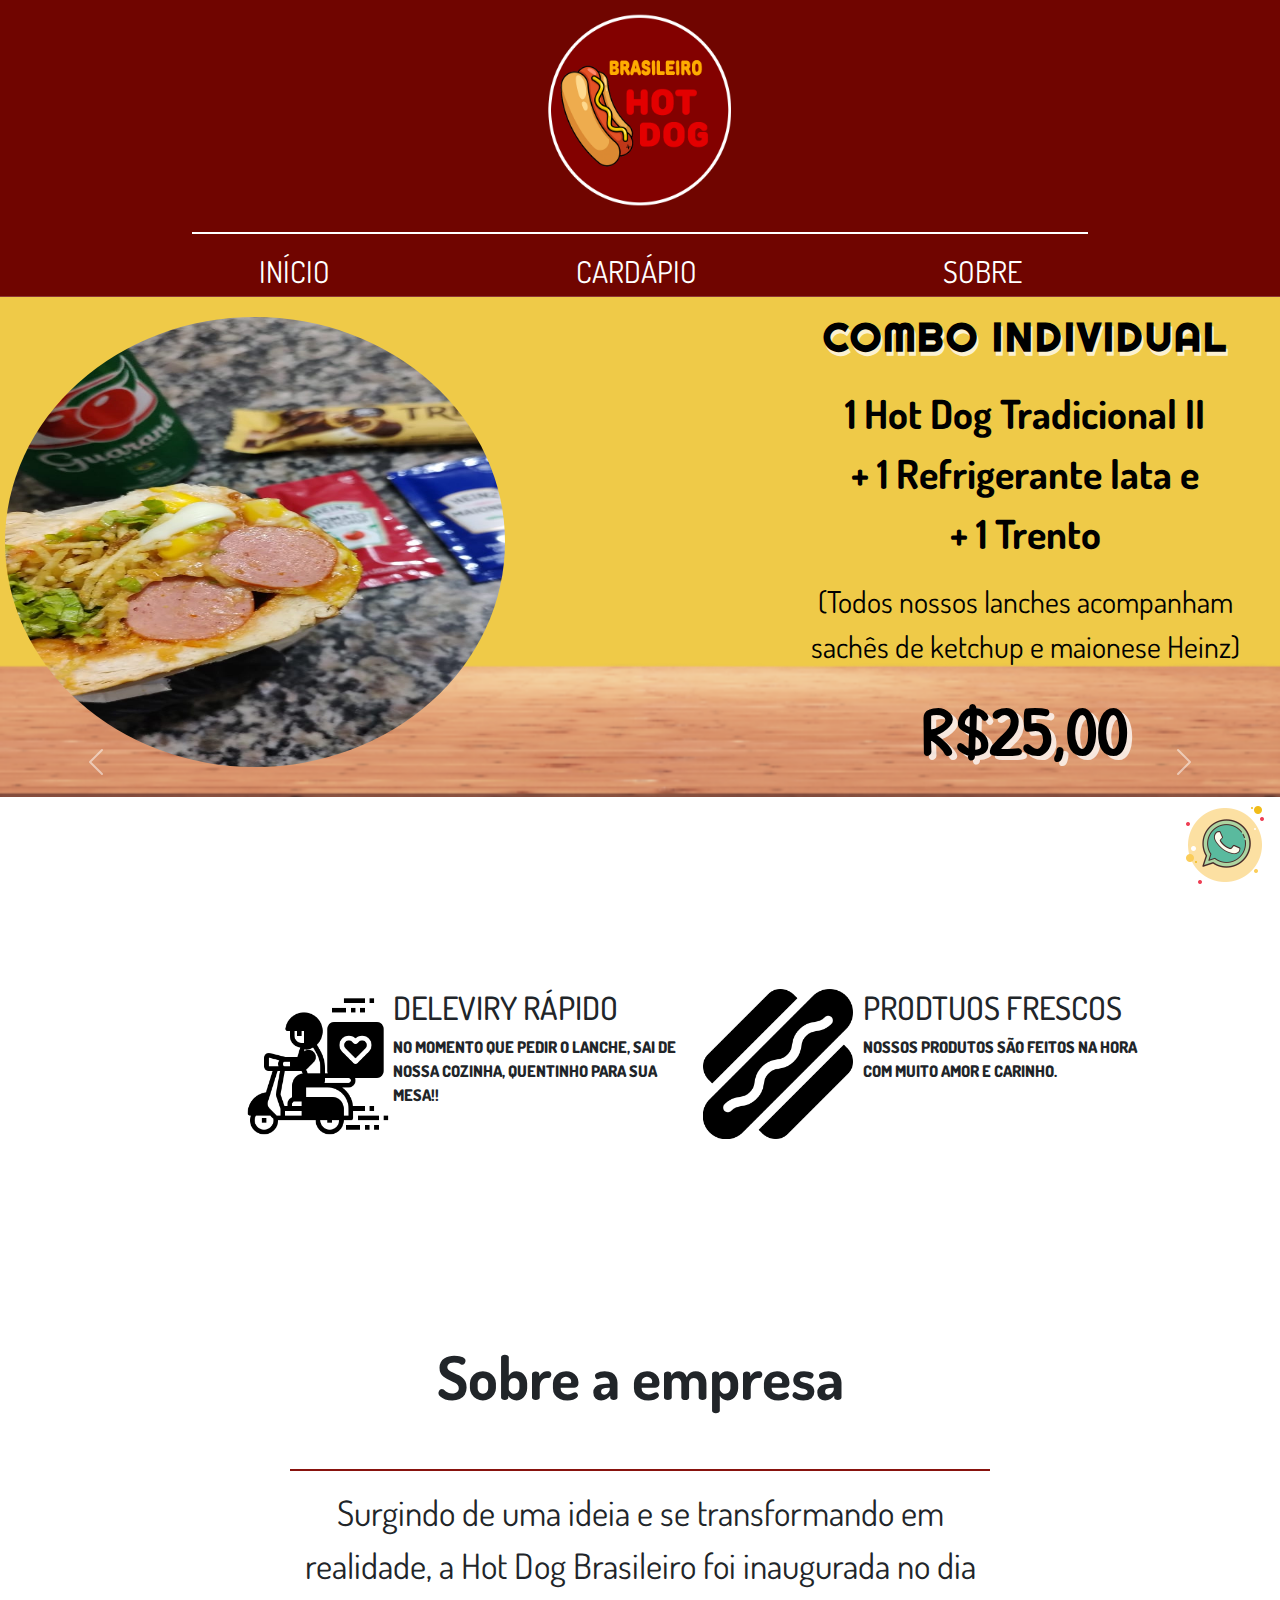
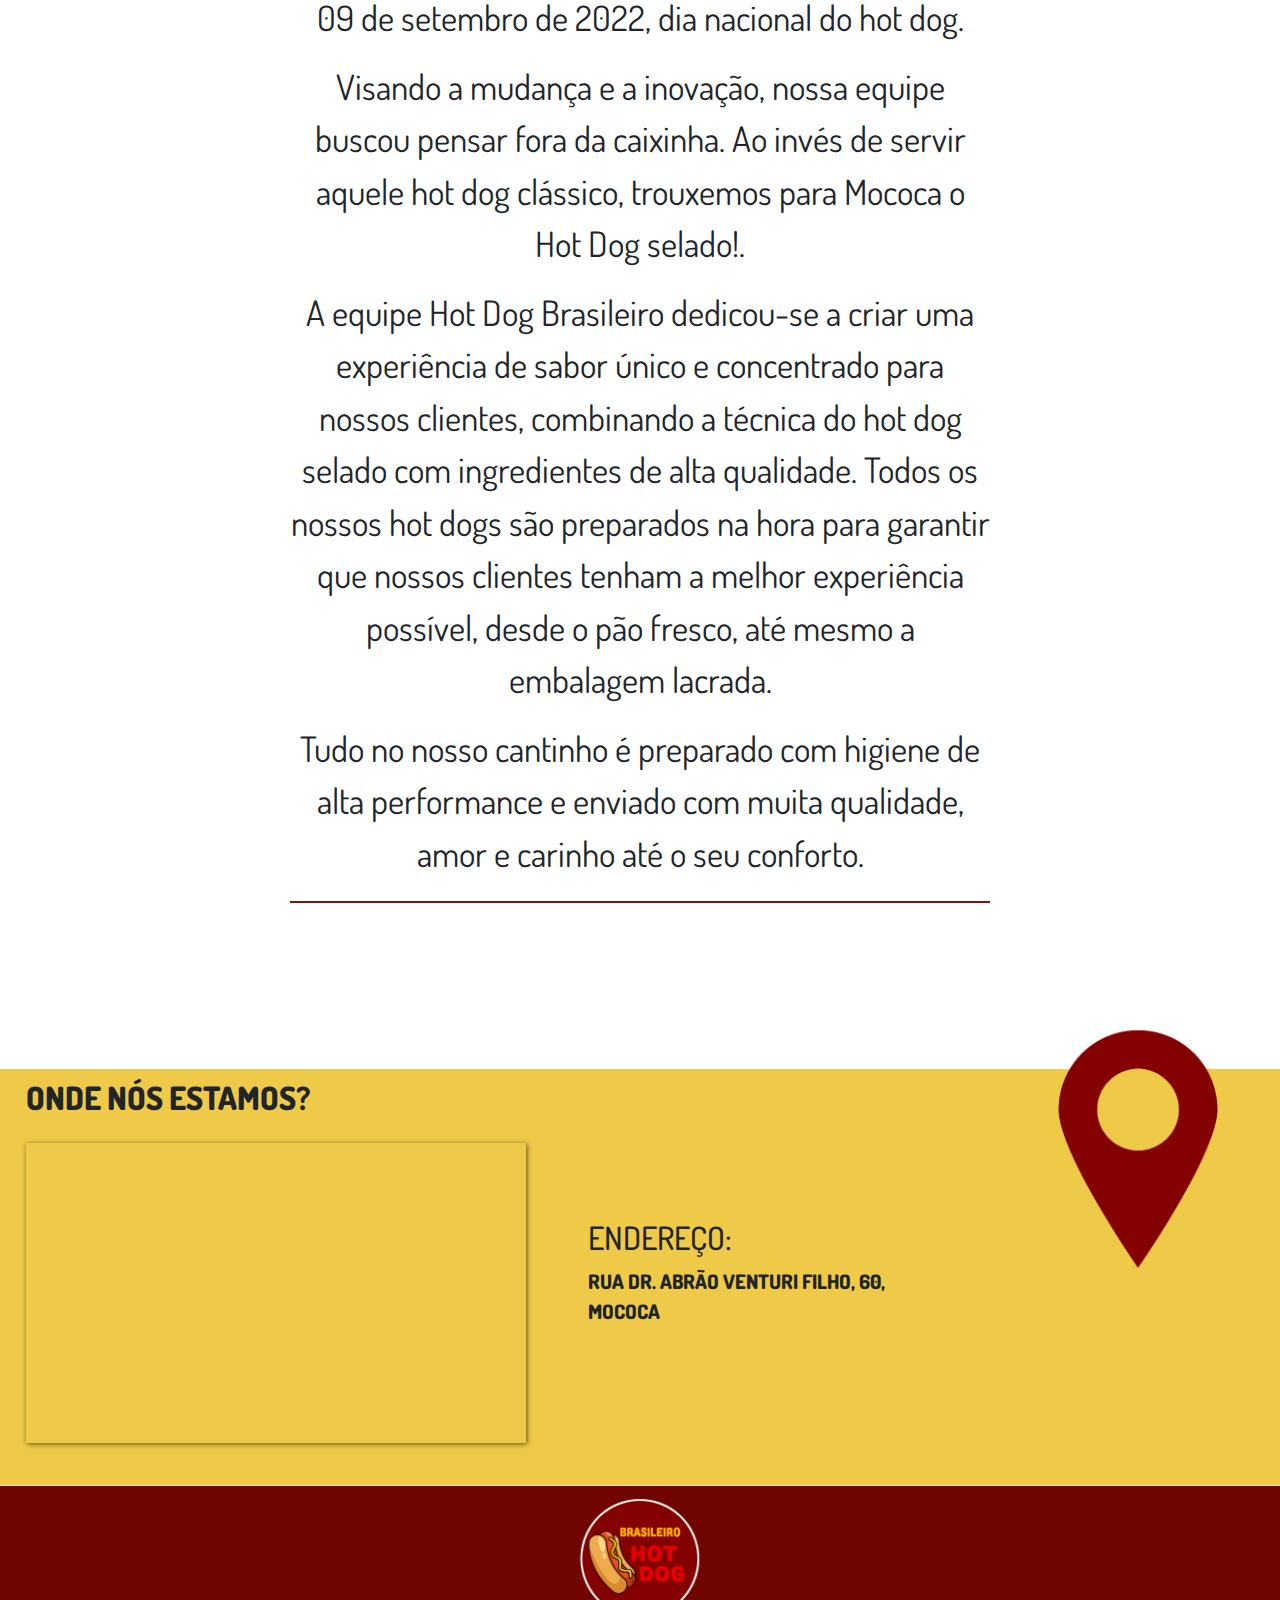
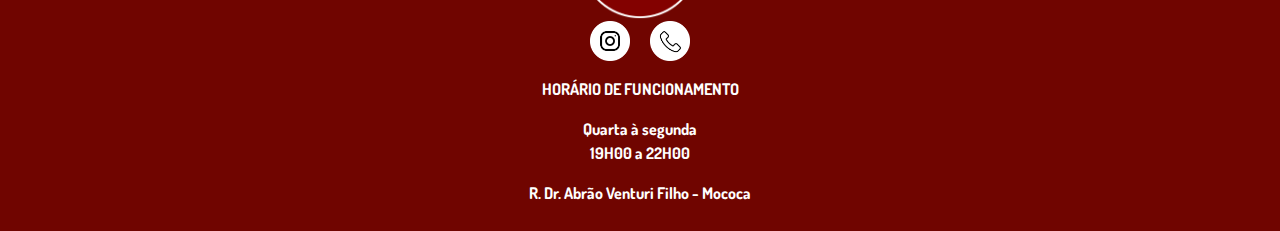
==== index.html @ 277e6720 "Ajustando responsividade botão" ====
<!DOCTYPE html>
<html>
<head>
    <meta charset="UTF-8">
    <meta name="viewport" content="width=device-width, initial-scale=1.0">
    <title>Home</title>
    <link rel="icon" href="imagens/cabecalho/hot-dog.ico">

            <!-- CSS Links -->
    <link rel="stylesheet" href="css/style_Delivery.css">
    <link rel="stylesheet" href="css/style_Footer.css">
    <link rel="stylesheet" href="css/style_Header.css">
    <link rel="stylesheet" href="css/style_Locale.css">
    <link rel="stylesheet" href="css/style_Slider.css">
    <link rel="stylesheet" href="css/style_Sobre.css">
    <link rel="stylesheet" href="css/style_Reset.css">
    <link rel="stylesheet" href="css/style_Avaliacao.css">

    <link rel="stylesheet" href="https://fonts.googleapis.com/css2?family=Material+Symbols+Outlined:opsz,wght,FILL,GRAD@20..48,100..700,0..1,-50..200" />

                <!-- Carousel Link -->
    <link href="https://cdn.jsdelivr.net/npm/bootstrap@5.2.3/dist/css/bootstrap.min.css" rel="stylesheet">
    <script src="https://cdn.jsdelivr.net/npm/bootstrap@5.2.3/dist/js/bootstrap.bundle.min.js"></script>
</head>

<body>
    <!-- Header -->
    <header class="header">
        <img src="imagens/cabecalho/Logo.png" width="200px" height="200px" alt="Logo_Hot-Dog_Brasileiro">
        <hr class="line-header">
        <nav>
            <a class="menu-links" href="index.html">INÍCIO</a>
            <a class="menu-links" id="menu-link-card" href="paginas/cardapio.html">CARDÁPIO</a>
            <a class="menu-links" href="#sobre">SOBRE</a>
        </nav>
    </header>

    
    <main>
        <!-- Carousel -->
        <section id="demo" class="carousel slide" data-bs-ride="carousel">

            <!-- Indicators/dots -->
            <div class="carousel-indicators">
                <button type="button" data-bs-target="#demo" data-bs-slide-to="0" class="active" id="active"></button>
                <button type="button" data-bs-target="#demo" data-bs-slide-to="1" id="active1"></button>
            </div>

            <div class="carousel-inner">
                <div class="carousel-item active">
                    <div class="yellow_slider">
                        <div>
                            <img class="table" src="imagens/slider/mesa.png" alt="Mesa">
                        </div>

                        <div class="yellow_combo-pictures">
                            <img src="imagens/slider/combo_individual.png" alt="Foto combo individual">
                        </div>

                        <div class="yellow_combo-items">
                            <p class="yellow_combo-title">COMBO INDIVIDUAL</p>
                            <p>
                                1 Hot Dog Tradicional II <br>
                                + 1 Refrigerante lata e <br>
                                + 1 Trento <br>

                            <p class="observation">(Todos nossos lanches acompanham sachês de ketchup e maionese Heinz)</p>
                            </p>
                        </div>

                        <div class="yellow_combo-price">
                            R$25,00
                        </div>
                    </div>
                </div>

                <div class="carousel-item">
                    <div class="red_slider">
                        <div>
                            <img class="table" src="imagens/slider/mesa.png" alt="Mesa">
                        </div>

                        <div class="red_combo-pictures">
                            <img src="imagens/slider/combo_casal.png" alt="Foto combo casal">
                        </div>

                        <div class="red_combo-items">
                            <p class="red_combo-title">COMBO CASAL</p>
                            <p>
                                2 Hot Dogs Tradicionais <br>
                                + 1 Guaraná Antártica - 1 Litro <br>
                                + 1 Trento <br>
                            <p class="observation">(Todos nossos lanches acompanham sachês de ketchup e maionese Heinz)</p>
                            </p>
                        </div>

                        <div class="red_combo-price">
                            R$40,00
                        </div>
                    </div>
                </div>
            </div>

            <!-- Controles direito e esquerdo/Icons -->
            <button class="carousel-control-prev" id="combo" type="button" data-bs-target="#demo" data-bs-slide="prev">
                <span class="carousel-control-prev-icon" id="button1combo"></span>
            </button>
            <button class="carousel-control-next" id="combo1" type="button" data-bs-target="#demo" data-bs-slide="next">
                <span class="carousel-control-next-icon" id="button2combo"></span>
            </button>
        </section>
    
        <!-- Section Delivery -->
        <section class="delivery">
            <div class="moto">
                <img src="imagens/index/moto.png" alt="Delivery">
                <div class="text-1">
                    <h2>DELEVIRY RÁPIDO</h2>
                    <p>NO MOMENTO QUE PEDIR O LANCHE, SAI DE NOSSA COZINHA, QUENTINHO PARA SUA MESA!!</p>
                </div>
            </div>
            <div class="hot">
                <img src="imagens/index/hot-dog.png" alt="Hot-Dog">
                <div class="text-2">
                    <h2>PRODTUOS FRESCOS</h2>
                    <p>NOSSOS PRODUTOS SÃO FEITOS NA HORA COM MUITO AMOR E CARINHO.</p>
                </div>
            </div>
        </section>

        <section>
            

            <!-- <div id="myCarousel" class="carousel slide" data-bs-ride="carousel">

                <h2>Avaliação</h2> 
                <hr class="carousel-hr"> 
                
                <div class="carousel-indicators">
                  <button type="button" data-bs-target="#myCarousel" data-bs-slide-to="0" class="active"></button>
                  <button type="button" data-bs-target="#myCarousel" data-bs-slide-to="1"></button>
                  <button type="button" data-bs-target="#myCarousel" data-bs-slide-to="2"></button>
                  <button type="button" data-bs-target="#myCarousel" data-bs-slide-to="3"></button>
                  <button type="button" data-bs-target="#myCarousel" data-bs-slide-to="4"></button>
                  <button type="button" data-bs-target="#myCarousel" data-bs-slide-to="5"></button>
                </div>
            
            
                <div class="carousel-inner glider">
                  <div class="carousel-item active">
                    <div class="region4">
                      <div class="box">
                        <div class="container">
                          <img src="imagens/slider/perfil.png" alt="comentario" width="50" height="50">
                          <div class="text-comentario">
                            <p class="nome">Ricardo</p>
                            <p class="texto">Cachorro quente delicioso, sem contar a maionese caseira que é uma das melhores que já
                              experimentei, recomendadíssimo!</p>
                          </div>
                        </div>
                      </div>

                      <div class="box">
                        <div class="container">
                          <img src="imagens/slider/perfil.png" alt="comentario" width="50" height="50">
                          <div class="text-comentario">
                            <p class="nome">Lígia</p>
                            <p class="texto">Maravilhoso! Chegou quentíssimo, percebe-se que são produtos frescos, de boa qualidade.
                              Muito bem embalado, chegou muito rápido. Excelente, parabéns pelo trabalho e obrigada.</p>
                          </div>
                        </div>
                      </div>

                      <div class="box">
                        <div class="container">
                          <img src="imagens/slider/perfil.png" alt="comentario" width="50" height="50">
                          <div class="text-comentario">
                            <p class="nome">Carlos</p>
                            <p class="texto">Melhor lanche da cidade! Sempre peço e nunca me decepciono. Entrega rápida e lanche
                              delicioso.</p>
                          </div>
                        </div>
                      </div>
                    </div>
                  </div>

                  <div class="carousel-item">
                    <div class="region4">
                      <div class="box">
                        <div class="container">
                          <img src="imagens/slider/perfil.png" alt="comentario" width="50" height="50">
                          <div class="text-comentario">
                            <p class="nome">Ana</p>
                            <p class="texto">Adorei o lanche, muito saboroso. Chegou bem embalado e quentinho. Recomendo!</p>
                          </div>
                        </div>
                      </div>

                      <div class="box">
                        <div class="container">
                          <img src="imagens/slider/perfil.png" alt="comentario" width="50" height="50">
                          <div class="text-comentario">
                            <p class="nome">Mariana</p>
                            <p class="texto">Ótimo lanche, muito saboroso e bem recheado. Entrega rápida e eficiente.</p>
                          </div>
                        </div>
                      </div>

                      <div class="box">
                        <div class="container">
                          <img src="imagens/slider/perfil.png" alt="comentario" width="50" height="50">
                          <div class="text-comentario">
                            <p class="nome">Fernanda</p>
                            <p class="texto">Delicioso lanche, bem temperado e saboroso. Entrega rápida e atendimento excelente.
                              Recomendo!</p>
                          </div>
                        </div>
                      </div>
                    </div>
                  </div>
                </div>
            
                
                <button class="carousel-control-prev" type="button" data-bs-target="#myCarousel" data-bs-slide="prev">
                    <span class="carousel-control-prev-icon"></span>
                </button>
                <button class="carousel-control-next" type="button" data-bs-target="#myCarousel" data-bs-slide="next">
                    <span class="carousel-control-next-icon"></span>
                </button>
              </div> -->
        </section>
        
        
        <!--Section Sobre-->
        <section id="sobre" class="about">
            <div class="title">
                <p>Sobre a empresa</p>
            </div>            
            <hr class="line-about">
            <p>Surgindo de uma ideia e se transformando em realidade, a Hot Dog Brasileiro foi inaugurada no dia 
            09 de setembro de 2022, dia nacional do hot dog.</p>

            <p>Visando a mudança e a inovação, nossa equipe buscou pensar fora da caixinha. Ao invés de servir aquele hot dog clássico, trouxemos para Mococa o Hot Dog selado!.</p>

            <p>A equipe Hot Dog Brasileiro dedicou-se a criar uma experiência de sabor único e concentrado para nossos clientes, combinando a técnica do hot dog selado com ingredientes de alta qualidade. Todos os nossos hot dogs são preparados na hora para garantir que nossos clientes tenham a melhor experiência possível, desde o pão fresco, até mesmo a embalagem lacrada.</p>

            <p>Tudo no nosso cantinho é preparado com higiene de alta performance e enviado com muita qualidade, amor e carinho até o seu conforto.</p>
            <hr class="line-about">
        </section>

        <!--Section of Localization-->
        <section class="local">
            <div class="local-container">
                <div class="locale-google">
                    <h2>ONDE NÓS ESTAMOS?</h2>
                    <iframe src="https://www.google.com/maps/embed?pb=!1m18!1m12!1m3!1d3712.619914202402!2d-46.996662890071065!3d-21.483425288472883!2m3!1f0!2f0!3f0!3m2!1i1024!2i768!4f13.1!3m3!1m2!1s0x94b7b81205300bfd%3A0x9d3c089920bd7ecd!2sR.%20Dr.%20Abr%C3%A3o%20Venturi%20Filho%20-%20Mococa%2C%20SP!5e0!3m2!1spt-BR!2sbr!4v1683349880698!5m2!1spt-BR!2sbr" width="500" height="300" style="border:0;" allowfullscreen="" loading="lazy" class="img-google" referrerpolicy="no-referrer-when-downgrade"></iframe>
                </div>

                <div class="textlocal">
                    <div class="text">
                        <h2 id="where">ENDEREÇO:</h2>
                        <p>RUA DR. ABRÃO VENTURI FILHO, 60, MOCOCA</p>
                    </div>
                    <figure class="image">
                        <img id="image" src="imagens/cabecalho/locale.png" width="400px" height="400px">
                    </figure>
                </div>
            </div>  
            
            <div id="zap">
                <a href="https://wa.me/+5519993509992" target="_blank"><img src="imagens/index/logozap.png" alt=""></a>
            </div>
        </section>

        
    </main>

    <footer>
        <div class="footer_container">
            <div class="footer_logo">
                <img src="imagens/rodape/Logo.png"  alt="Logo Hot-Dog Brasileiro">
            </div>

            <div class="footer_contact">
                <figure>
                    <a href="https://www.instagram.com/hotdog_brasileiro/" target="_blank"><img src="imagens/rodape/logoinsta.PNG" alt="Instagram Hot-Dog Brasileiro"></a>
                </figure>

                <figure>
                    <a href="tel:+5519993509992" target="_blank"><img src="imagens/rodape/logotel.PNG" alt="WhatsApp Hot-Dog Brasileiro"></a>
                </figure>
            </div>

            <div class="footer_schedule">
                <p>HORÁRIO DE FUNCIONAMENTO</p>
                <p>Quarta à segunda <br>
                19H00 a 22H00</p>
                <p><a href="https://goo.gl/maps/78EmEJ4hB9dLckPD6" target="_blank">R. Dr. Abrão Venturi Filho - Mococa</a></p>
            </div>
        </div>
    </footer>
</body>
</html>
---- css/style_Delivery.css ----
.delivery{
    display: flex;
    justify-content: flex-start;
    margin: 15% 19%;
}

.moto{
    display: flex;
    margin-right: 10px;
}

.moto img{
    width: 150px;
    transform: scaleX(-1);
}

.text-1{
    width: 300px;
    font-weight: 800;
}

.text-2{
    margin-left: 10px;
    width: 280px;
    font-weight: 800;
}

.hot{
    display: flex;
}

.hot img{
    width: 150px;
}

@media screen and (min-width: 888px) and (max-width: 1040px){
    .delivery{
        margin-top: 15%;
        margin-left: 3%;
    }

    .text-1 p{
        width: 260px;
        font-size: 15px;
    }

    .text-2 p{
        width: 260px;
        font-size: 15px;
    }
}

@media screen and (min-width: 669px) and (max-width: 887px){
    .delivery{
        display: block;
        margin-top: 15%;
        margin-left: 28%;
    }

    div.moto{
        margin-bottom: 18%;
    }
}

@media screen and (min-width: 456px) and (max-width: 668px){
    .delivery{
        display: block;
        margin-top: 15%;
        margin-left: 15%;
    }

    div.moto{
        margin-bottom: 18%;
    }

    div.moto img, div.hot img{
        width: 120px;
    }

    .text-1 p{
        width: 250px;
        font-size: 15px;
    }

    .text-2 p{
        width: 250px;
        font-size: 15px;
    }
}

@media screen and (min-width: 400px) and (max-width: 455px){
    .delivery{
        display: block;
        margin-top: 15%;
        margin-left: 8%;
    }

    div.moto{
        margin-bottom: 18%;
    }

    div.moto img, div.hot img{
        width: 120px;
    }

    .text-1 p{
        width: 200px;
        font-size: 14px;
    }

    .text-2 p{
        width: 220px;
        font-size: 14px;
    }
}

@media screen and (min-width: 200px) and (max-width: 399px){
    .delivery{
        display: block;
        margin-top: 15%;
        margin-left: 9%;
    }

    div.moto{
        margin-bottom: 18%;
    }

    div.moto img, div.hot img{
        width: 110px;
        height: 110px;
    }

    .text-1 p{
        width: 200px;
        font-size: 12px;
    }

    .text-2 p{
        width: 200px;
        font-size: 12px;
    }
}
---- css/style_Footer.css ----
footer{
    background-color: #700500;
    color: white;
    padding: 10px;
    height: auto;
}

.footer_container{
    margin: 0;
}

.footer_logo{
    display: flex;
    justify-content: center;
}

.footer_logo img{
    width: 130px;
}

.footer_contact{
    display: flex;
    justify-content: center;
    margin: 0;
    padding: 0;
}

.footer_contact img{
    width: 40px;
    margin: 0 10px !important;
    transition: .4s ease;
}

a > img:hover {
    transform: scale(1.2) !important;
}

.footer_schedule p{
    display: flex;
    justify-content: center;
    text-align: center;
    font-weight: bold;
    text-decoration: none;
}

.footer_schedule a{
    color: white;
    text-decoration: none !important;
    transition: 250ms;
}

.footer_schedule a:hover{
    color: black !important;
    text-decoration: underline !important;
    transform: scale(1.3);
}

div#zap{
    position: fixed;
    bottom: 5px;
    right: 5px;
    z-index: 1000;
    box-sizing: border-box;
}

div#zap img{
    width: 100px;
}

div#zap:hover a{
    transform: translate(-10px, -10px);
}
---- css/style_Header.css ----
.header{
    background-color: #700500;
    color: white;
    text-align: center;
    font-size: 30px;
    padding-top: 10px;
    border-bottom: 1px solid rgba(255, 255, 255, 0.2);
}

hr{
    margin: 22px auto 15px!important;
    border: 1px solid !important;
}

.line-header {
   width: 70% !important;
   color: white !important;
   opacity: 100%;

}

.menu-links{
    text-decoration: none !important;
    color: white !important;
    display: inline-block !important;
    margin: 0px 120px !important;
    padding-bottom: 2px;
    transition:250ms;
}

.menu-links:hover {
    color: black !important;
    transform: scale(0.9);
}

@media screen and (min-width: 1004px) and (max-width: 1040px){
    .menu-links{
        text-decoration: none !important;
        color: white !important;
        display: inline-block !important;
        padding: 0 40px !important;
        padding-bottom: 2px;
        transition:250ms;
    }
}

@media screen and (min-width: 672px) and (max-width: 1003px){
    body{
        width: 100% !important;
    }

    .menu-links{
        text-decoration: none !important;
        color: white !important;
        display: inline-block !important;
        padding: 0px 0px !important;
        margin: 5px 60px !important; 
        padding-bottom: 2px;
        transition:250ms;
    }
}
@media screen and (max-width: 671px){
    body{
        width: 100% !important;
    }

    .menu-links{
        text-decoration: none !important;
        color: white !important;
        display: block !important;
        padding: 0  auto;
        padding-bottom: 2px;
        transition:250ms;
    }

    a#menu-link-card{
        border-bottom: 1px solid rgba(255, 255, 255, 0.1);
        border-top: 1px solid rgba(255, 255, 255, 0.11);
    }
}
---- css/style_Locale.css ----
.local{
    background-color: #EFCA48;
    margin-top: 13%;
    border-bottom: 1px solid rgba(255, 255, 255, 0.432);
}

.local-container{
    display: flex;
    margin-left: 2%;
}

.locale-google{
    display: block;
    margin-right: 5%;
}

.locale-google h2{
    font-weight: 800;
    margin-bottom: 5%;
    margin-top: 2%;
}

.textlocal{
    display: flex;
    justify-content: space-evenly;
}

.text{
    width: 350px;
    margin-top: 20%;
    font-size: 20px;
    font-weight: 800;
}

.image img{
    position: relative;
    bottom: 30%;
}

iframe{
    box-shadow: 1px 1px 5px rgba(0, 0, 0, .6);
}

@media screen and (min-width: 1000px) and (max-width: 1074px){
    .local-container{
        display: flex;
        margin-left: 2%;
    }
    
    .locale-google{
        display: block;
        margin-right: 2%;
    }

    .img-google{
        width: 400px;
        height: 250px;
    }
    
    .locale-google h2{
        font-weight: 800;
        margin-bottom: 5%;
        margin-top: 2%;
    }
    
    .textlocal{
        display: flex;
        justify-content: space-evenly;
    }
    
    .text{
        width: 400px;
        margin-top: 20%;
        font-size: 20px;
        font-weight: 800;
    }
    
    .image img{
        position: relative;
        bottom: 30%;
        right: 20%;
        width: 350px;
        height: 350px;
    }
}

@media screen and (min-width: 888px) and (max-width: 999px){
    .locale-google{
        display: block;
        margin-right: 2%;
    }
    
    .locale-google h2{
        font-weight: 800;
        margin-bottom: 5%;
        margin-top: 2%;
    }
    
    .img-google{
        width: 400px;
        height: 250px;
    }

    .textlocal{
        display: flex;
        justify-content: space-evenly;
    }
    
    .text{
        width: 350px;
        margin-top: 40%;
        font-size: 20px;
        font-weight: 800;
    }
    
    .image img{
        display: none;
    }
}

@media screen and (min-width: 200px) and (max-width: 887px){
    body{
        margin: 0;
    }

    .local-container{
        display: block;
        text-align: center;
    }
    .locale-google{
        display: block;
        margin: 0 auto;
    }

    .locale-google{
        display: block;
    }
    
    .locale-google h2{
        font-weight: 800;
        margin-bottom: 5%;
        margin-top: 2%;
    }

    .img-google{
        width: 350px;
        height: 250px;
    }

    .textlocal{
        display: flex;
        text-align: center;
    }

    .text{
        margin: 0 auto;
        width: 350px;
        font-size: 20px;
        font-weight: 800;
    }
    
    .image img{
        display: none;
    }
}
---- css/style_Slider.css ----
div{
    margin: 0;
}


@media screen and (min-width:1000px) {
.carousel-indicators button {
        width: 10px !important;
        height: 10px !important;
        border-radius: 50%;
}

.carousel-indicators button:hover {
    background-color: #700500 !important;
}

#combo, #combo1{
    z-index: 1000 !important;
    margin-top: 350px;
}

#button1combo, #button2combo{
    background-color: transparent;
}

#active{
    background-color: #700500;
}

#active1{
    background-color: #EFCA48;
}

.yellow_slider{
    width: 100% !important;
    position: relative !important;
    height: 500PX;
    background-color: #EFCA48;
}

.table{
    width: 100% !important;
    position: absolute !important;
    bottom: -70px !important;
    height: 1000px;
}

.yellow_combo-pictures{
    position: absolute !important;
    top: 20px;
    left: 5px;
    z-index: 500 !important;
}

.yellow_combo-pictures img{
    border-radius: 50%;
    width: 500px;
    height: 450px;
}

.yellow_combo-items{
    position: absolute;
    top: 10px;
    right: 30px;
    width: 450px;
    text-align: center;
    font-size: 40px;
    font-weight: bold;
    z-index: 5;
    color: black;
    font-family: 'FontePrincipal' !important;
}

.yellow_combo-title{
    font-family:'FonteTituloSlider' !important; 
    font-weight: bold;
    letter-spacing: 2px;
    text-shadow: 2px 4px rgba(255, 255, 255, 0.774);
}

.yellow_combo-price{
    position: absolute;
    bottom: 15px;
    font-size: 70px;
    right: 30px;
    width: 450px;
    border-radius: 30px;
    text-align: center;
    color: black;
    font-weight: bolder;
    text-shadow: 5px 4px rgba(255, 255, 255, 0.774);
    z-index: 5;
    font-family: 'FontePreco' !important; 
}


.red_combo-title{
    font-family:'FonteTituloSlider' !important; 
    font-weight: bold;
    letter-spacing: 2px;
    text-shadow: 2px 4px rgba(0, 0, 0, 0.774);
}    

.red_slider{
    width: 100%;
    position: relative;
    height: 500px;
    background-color: #700500;
}

.red_combo-pictures{
    position: absolute;
    top: 20px;
    right: 5px;
    z-index: 500;
}

.red_combo-pictures img{
    border-radius: 50%;
    width: 500px;
    height: 450px;
}

.red_combo-items{
    position: absolute;
    top: 10px;
    left: 30px;
    width: 500px;
    text-align: center;
    font-size: 40px;
    font-weight: bold;
    z-index: 5;
    color: white;

}

.red_combo-price{
    position: absolute;
    bottom: 15px;
    font-size: 70px;
    left: 30px;
    width: 450px;
    border-radius: 30px;
    text-align: center;
    color: black;
    font-weight: bolder;
    text-shadow: 5px 4px rgba(255, 255, 255, 0.774);
    z-index: 5;
    font-family: 'FontePreco' !important; 
}

.observation{
    font-size: 30px; 
    font-weight:lighter;
}
}
/*-------------------------------------------------------------------------------*/
@media screen and (min-width:800px) and (max-width:999px){
    .carousel-indicators button {
        width: 10px !important;
        height: 10px !important;
        border-radius: 50%;
}

    .carousel-indicators button:hover {
        background-color: #700500;
}

    #active{
        background-color: #700500;
}

    #active1{
        background-color: #EFCA48;
}

    .yellow_slider{
        width: 100%;
        position: relative;
        height: 500PX;
        background-color: #EFCA48;
    }
    
    .table{
        width: 100%;
        position: absolute;
        bottom: -70px;
        height: 1000px;
    }
    
    .yellow_combo-pictures{
        position: absolute;
        top: 50px;
        left: 20px;
        z-index: 500;
    }
    
    .yellow_combo-pictures img{
        border-radius: 50%;
        width: 350px;
        height: 350px;
    }
    
    .yellow_combo-items{
        position: absolute;
        top: 10px;
        right: 10px;
        width: 450px;
        text-align: center;
        font-size: 40px;
        font-weight: bold;
        z-index: 5;
        color: black;
        font-family: 'FontePrincipal' !important;
    }
    
    .yellow_combo-title{
        font-family:'FonteTituloSlider' !important; 
        font-weight: bold;
        letter-spacing: 2px;
        text-shadow: 2px 4px rgba(255, 255, 255, 0.774);
    }
    
    .yellow_combo-price{
        position: absolute;
        bottom: 15px;
        right: 10px;
        width: 450px;
        font-size: 60px;
        border-radius: 30px;
        text-align: center;
        color: black;
        font-weight: bolder;
        text-shadow: 5px 4px rgba(255, 255, 255, 0.774);
        z-index: 5;
        font-family: 'FontePreco'!important;    
    }
    
    
    .red_combo-title{
        font-family:'FonteTituloSlider' !important; 
        font-weight: bold;
        letter-spacing: 2px;
        text-shadow: 2px 4px rgba(0, 0, 0, 0.774);
    }    
    
    .red_slider{
        width: 100%;
        position: relative;
        height: 500px;
        background-color: #700500;
    }
    
    .red_combo-pictures{
        position: absolute;
        top: 50px;
        right: 20px;
        z-index: 500;
    }
    
    .red_combo-pictures img{
        border-radius: 50%;
        width: 350px;
        height: 350px;
    }
    
    .red_combo-items{
        position: absolute;
        top: 10px;
        left: 10px;
        width: 430px;
        text-align: center;
        font-size: 40px;
        font-weight: bold;
        z-index: 5;
        color: white;
    
    }
    
    .red_combo-price{
        position: absolute;
        bottom: 15px;
        left: 10px;
        font-size: 60px;
        width: 430px;
        border-radius: 30px;
        text-align: center;
        color: black;
        font-weight: bolder;
        text-shadow: 5px 4px rgba(255, 255, 255, 0.774);
        z-index: 5;
        font-family: 'FontePreco' !important ;
}
    
    .observation{
        font-size: 30px; 
        font-weight:lighter;
    }
}
/*--------------------------------------------------------------------------------------------*/
@media screen and (min-width:200px) and (max-width: 799px) {
    .carousel-indicators button {
        width: 10px !important;
        height: 10px !important;
        border-radius: 50%;
}

    .carousel-indicators button:hover {
        background-color: #700500;
}

    #active{
        background-color: transparent;
        
}

    #active1{
        background-color: transparent;
        
}

    .yellow_slider{
        width: 100%;
        position: relative;
        height: 400PX;
        background-color: #EFCA48;
    }
    
    .table{
        width: 100%;
        position: absolute;
        bottom: -70px;
        height: 600px;
    }
    
    .yellow_combo-pictures{
        display: flex;
        justify-content: center;
        padding-top: 10px;
        z-index: 500;

    }
    
    .yellow_combo-pictures img{
        border-radius: 50%;
        width: 150px;
        height: 150px;
    }
    
    .yellow_combo-items{
        text-align: center;
        font-size: 20px;
        font-weight: bold;
        z-index: 5;
        color: black;
    }
    
    .yellow_combo-price{
        position: absolute;
        text-align: center;
        font-size: 40px;
        width: 100%;
        color: black;
        font-weight: bolder;
        text-shadow: 3px 3px rgba(255, 255, 255, 0.774);
        z-index: 5;
        font-family: 'FontePreco' !important;    
    }
    
    .red_slider{
        width: 100%;
        position: relative;
        height: 400px;
        background-color: #700500;
    }
    
    .red_combo-pictures{
        display: flex;
        justify-content: center;
        padding-top: 10px;
        z-index: 500;
    }
    
    .red_combo-pictures img{
        border-radius: 50%;
        width: 150px;
        height: 150px;
    }
    
    .red_combo-items{
        text-align: center;
        font-size: 20px;
        font-weight: bold;
        z-index: 5;
        color: white;
    }
    
    .red_combo-price{
        position: absolute;
        text-align: center;
        font-size: 40px;
        width: 100%;
        color: black;
        font-weight: bolder;
        text-shadow: 3px 3px rgba(255, 255, 255, 0.774);
        font-family: 'FontePreco' !important;    
        z-index: 5;
    }
    
    .observation{
        font-size: 50%; 
        text-align: center;
    }

    .yellow_combo-title{
        font-family:'FonteTituloSlider' !important; 
        color: black;
        font-weight: bolder;
        text-shadow: 3px 3px rgba(255, 255, 255, 0.774);
    }

    .red_combo-title{
        font-family:'FonteTituloSlider' !important; 
        color: white;   
        font-weight: bolder;
        text-shadow: 3px 3px rgba(0, 0, 0, 0.774);
    }
}
---- css/style_Sobre.css ----
.about{
    text-align: center;
    width: 700px;
    font-size: 35px !important;
    font-weight: 400;
    margin: 0 auto;
}

.title{
    font-weight: bold !important;
    padding-bottom: 10px !important;
    font-size: 60px !important;
}

.line-about{
    color: #88130E !important;
    border: 1px solid;
    opacity: 100%;
}

@media screen and (min-width: 545px) and (max-width: 753px){
    .about{
        text-align: center;
        width: 500px;
        font-size: 25px !important;
        font-weight: 400;
        margin: 0 auto;
    }

    .title{
        font-weight: bold !important;
        padding-bottom: 10px !important;
        font-size: 40px !important;
    }

    .line-about{
        width: 96%;
    }
}

@media screen and (min-width: 200px) and (max-width: 545px){
    .about{
        text-align: center;
        width: 350px;
        font-size: 16px !important;
        font-weight: 400;
        margin: 0 auto;
    }

    .title{
        font-weight: bold !important;
        padding-bottom: 10px !important;
        font-size: 30px !important;
    }

    .line-about{
        width: 99%;
    }
}
---- css/style_Avaliacao.css ----
@media (max-width: 799px) {

	/* O seletor .box:not(:first-child) é usado para selecionar todos os elementos com a classe .box que não sejam o primeiro filho dentro de seu elemento pai. */
	.box:not(:first-child) {
		display: none;
		/* Oculta as caixas a partir da segunda */
	}

	.region4 {
		flex-wrap: wrap;
		/* Quebra as caixas em várias linhas */
	}

	.box {
		width: 100% !important;
	}

	.container {
		flex-basis: 100%;
		max-width: 100%;
		/* Define a largura máxima das caixas como 100% */
		margin: 10px;
		box-sizing: border-box;
	}

	.carousel-control-next-icon {
		background-color: black;
		border-radius: 50%;
		margin-top: 80px;
		margin-right: 5%px;
	}

	.carousel-control-prev-icon {
		background-color: black;
		border-radius: 50%;
		margin-top: 80px;
		margin-left: 5%;
	}
}

.carousel-indicators button {
	background-color: #700500 !important;
	/* Define a cor de fundo dos botões do indicador */
	cursor: default !important;
	/* Define o cursor como padrão */
}

.carousel hr {
	width: 25%;
	border: 5px solid rgba(0, 0, 0, 1);
	margin-left: auto;
	margin-right: auto;
	border-radius: 8px;
}

.carousel h2 {
	color: #700500;
	text-align: center;
}

.region4 {
	background-color: #700500;
	margin-top: 20px;
	box-sizing: border-box;
	width: 100%;
	height: 400px;
	display: flex;
	justify-content: center;
	align-items: center;
}

.box {
	box-sizing: border-box;
	width: 33%;
	height: 33%;
	padding: 10px;
	display: flex;
	align-items: center;
	justify-content: center;
}

.icon-container {
	display: flex;
	align-items: center;
	margin-bottom: 10px;
}

.container {
	border-radius: 8px;
	height: 200px;
	background-color: white;
	display: flex;
	flex-direction: column;
	justify-content: center;
	align-items: center;
	text-align: center;
}

.text-comentario {
	display: flex;
	flex-direction: column;
	justify-content: center;
	padding: 10px;
	max-height: 150px;
	overflow: auto;
	/* Habilita a rolagem quando o conteúdo excede a altura */
}

.text-comentario .nome {
	font-weight: bold;
	margin-bottom: 5px;
}

.text-comentario .texto {
	margin-top: 5px;
	max-height: 50px;
}

.carousel-control-next-icon {
	background-color: black;
	border-radius: 50%;
	margin-top: 80px;
}

.button {
	border-radius: 50%;
}

.carousel-control-prev-icon {
	background-color: black;
	border-radius: 50%;
	margin-top: 80px;
}

.container img {
	border: 1px solid black;
	margin-bottom: 10px;
	border-radius: 50%;
}
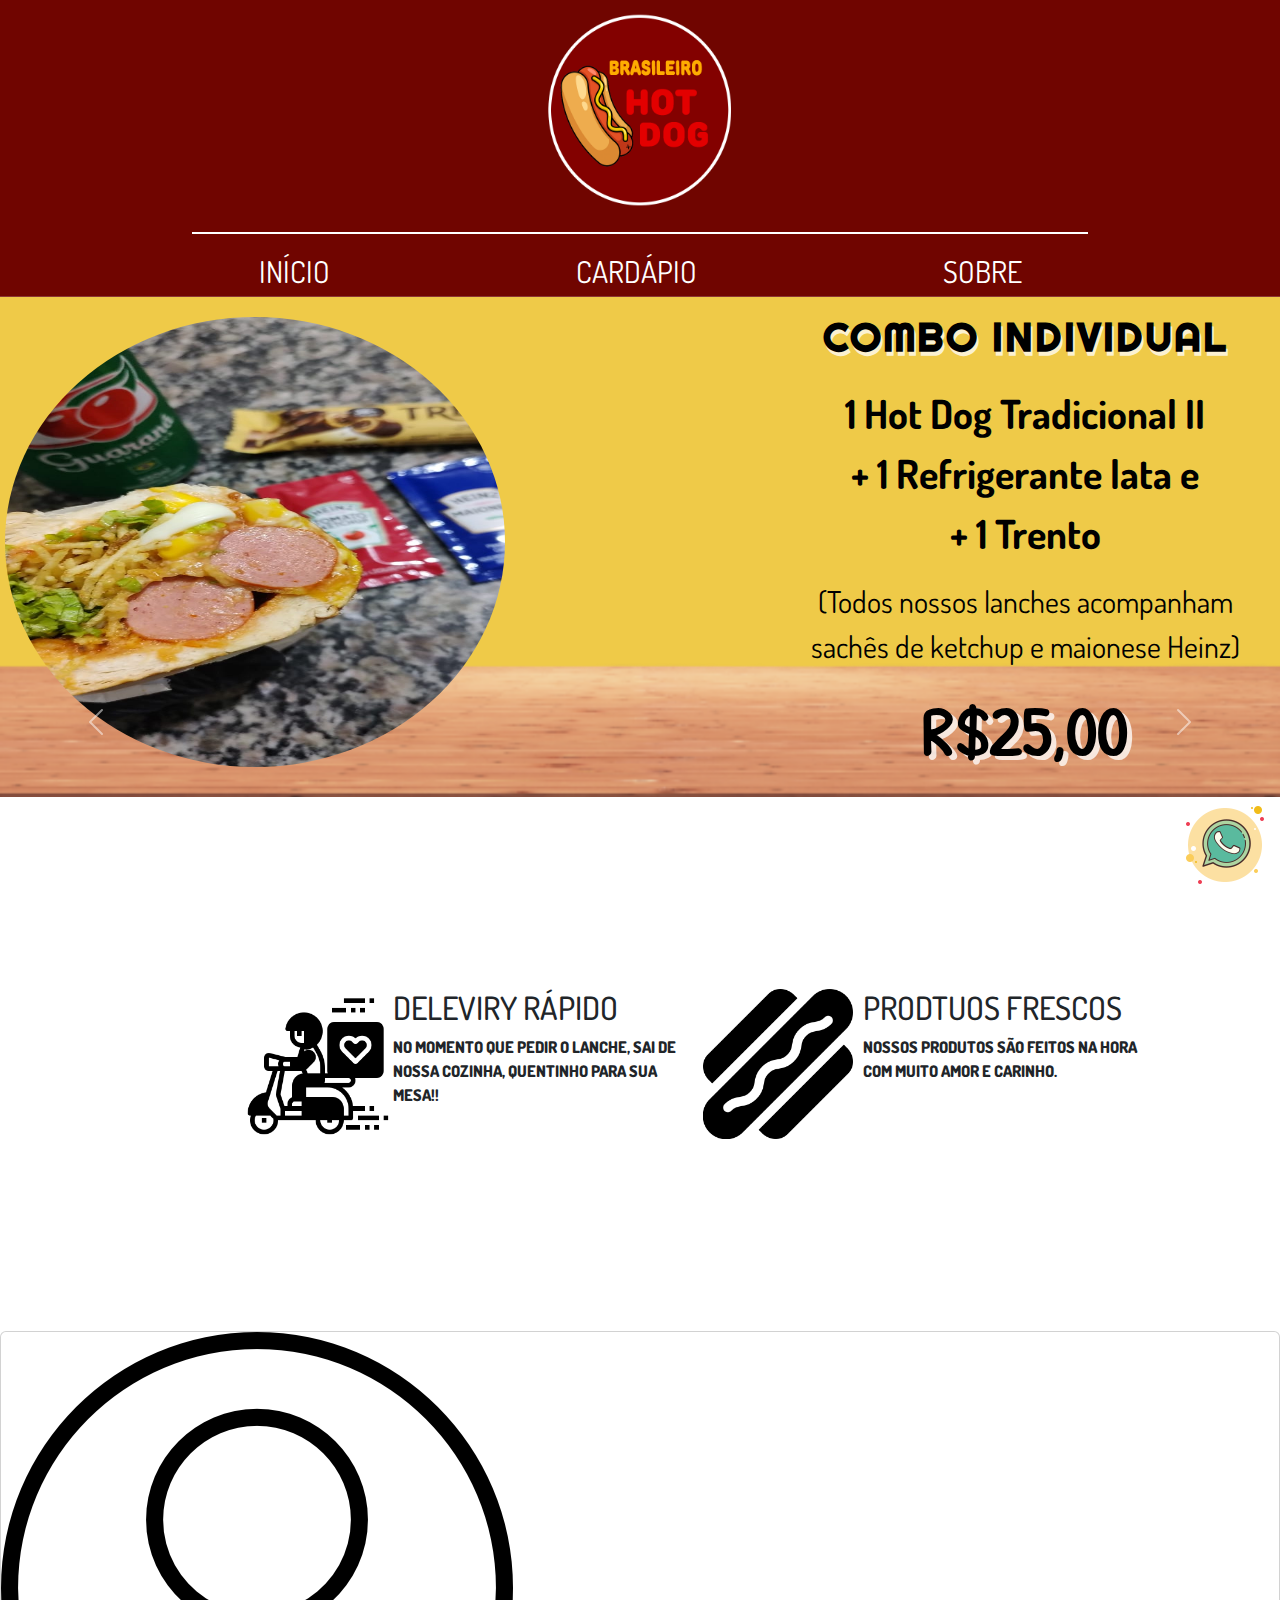
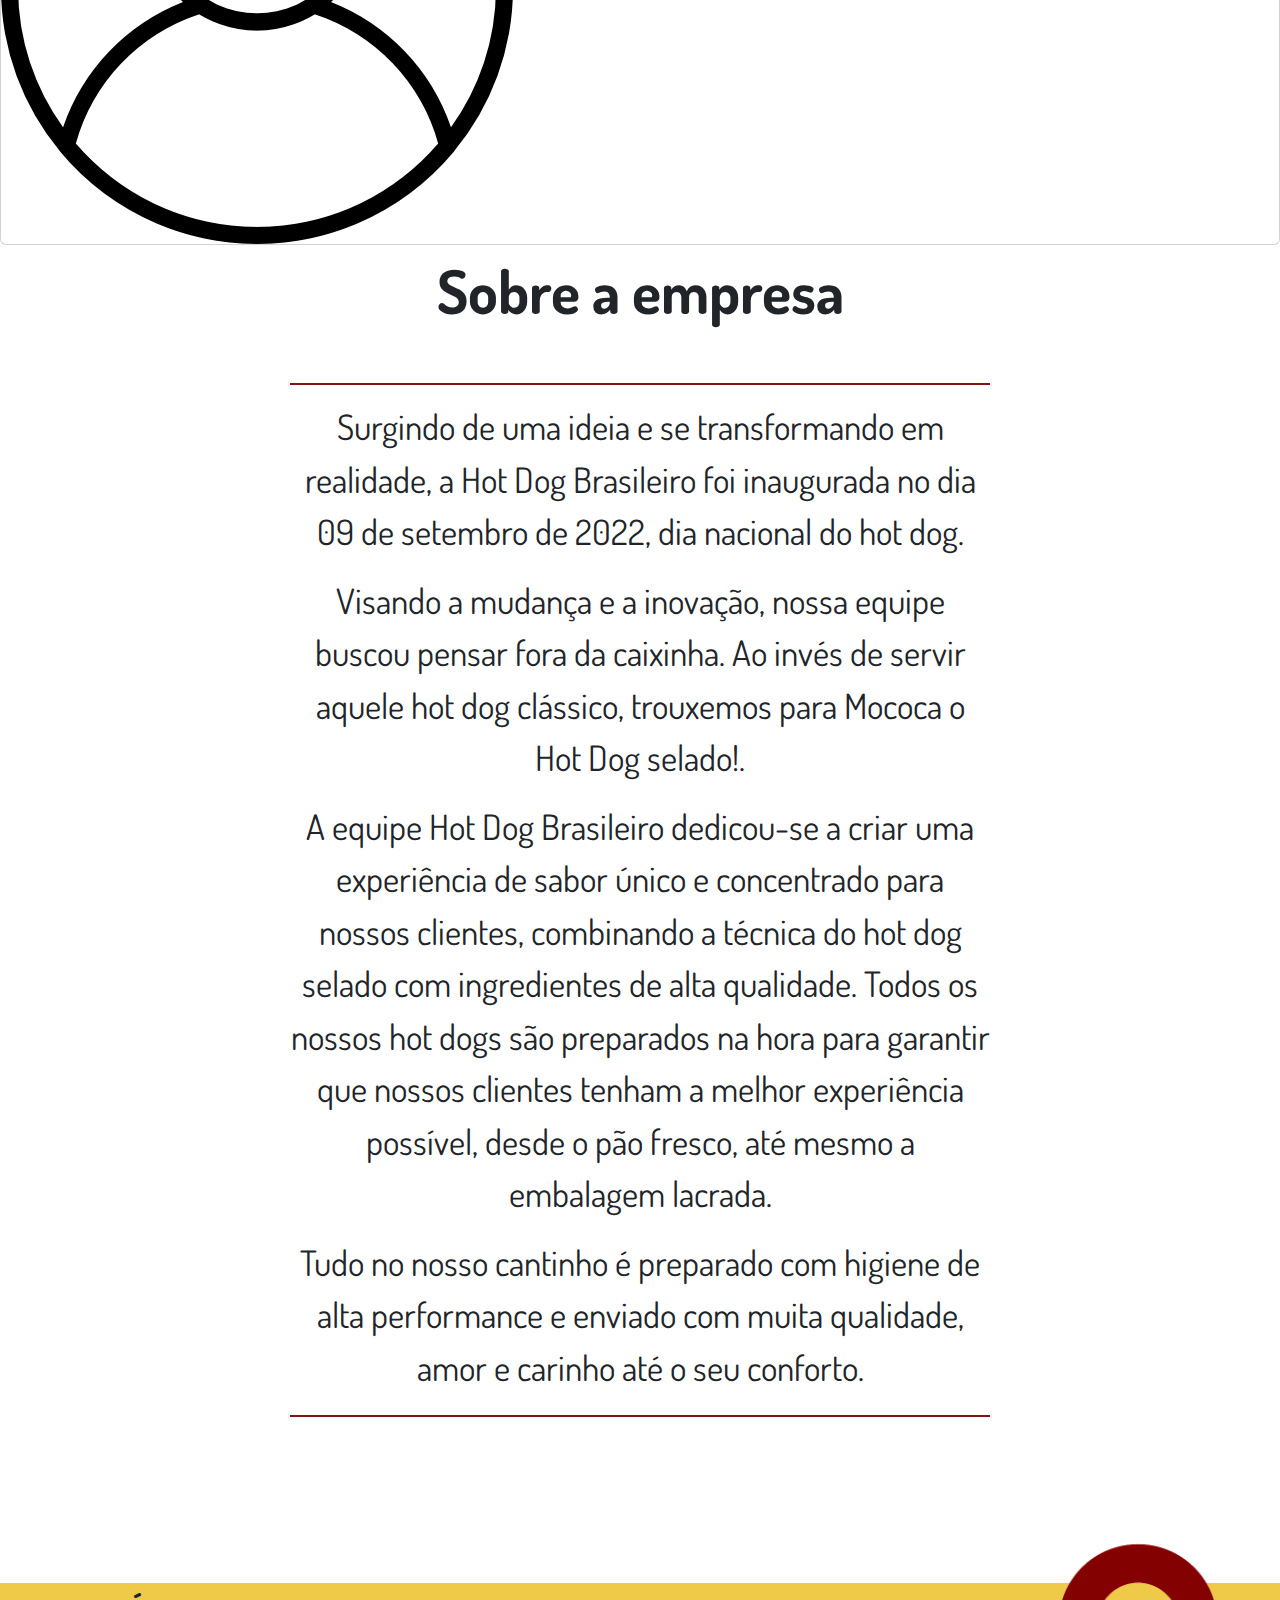
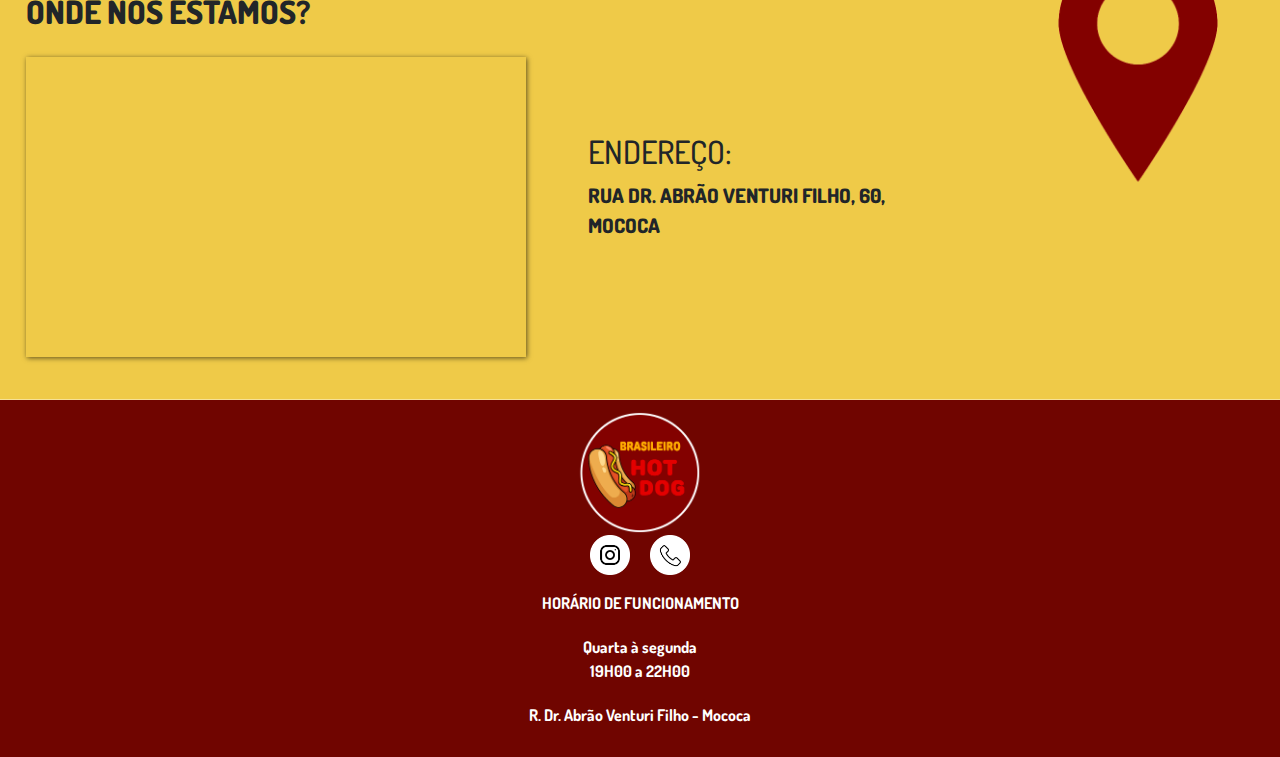
==== commit ab9876c6: "Arrumando titulo cardapio" ====
--- a/index.html
+++ b/index.html
@@ -14,7 +14,9 @@
     <link rel="stylesheet" href="css/style_Slider.css">
     <link rel="stylesheet" href="css/style_Sobre.css">
     <link rel="stylesheet" href="css/style_Reset.css">
-    <link rel="stylesheet" href="css/style_Avaliacao.css">
+    <!-- <link rel="stylesheet" href="css/style_Avaliacao.css"> -->
+    <link rel="stylesheet" href="css/style_teste.css">
+
 
     <link rel="stylesheet" href="https://fonts.googleapis.com/css2?family=Material+Symbols+Outlined:opsz,wght,FILL,GRAD@20..48,100..700,0..1,-50..200" />
 
@@ -126,10 +128,25 @@
                     <p>NOSSOS PRODUTOS SÃO FEITOS NA HORA COM MUITO AMOR E CARINHO.</p>
                 </div>
             </div>
+
         </section>
 
         <section>
-            
+            <div class="slider_container">
+                <div class="slider_content">
+                    <div class="card_wrapper">
+                        <div class="card">
+                            <div class="image_content">
+                                <span class="overlay"></span>
+
+                                <div class="card_image">
+                                    <img src="imagens/slider/perfil.png" alt="">
+                                </div>
+                            </div>
+                        </div>
+                    </div>
+                </div>
+            </div>
 
             <!-- <div id="myCarousel" class="carousel slide" data-bs-ride="carousel">
 
@@ -299,5 +316,7 @@
             </div>
         </div>
     </footer>
+
+    <script src="js/script.js"></script>
 </body>
 </html>--- a/css/style_Footer.css
+++ b/css/style_Footer.css
@@ -37,11 +37,12 @@
 }
 
 .footer_schedule p{
-    display: flex;
+    display: block;
     justify-content: center;
     text-align: center;
     font-weight: bold;
     text-decoration: none;
+    margin-bottom: 20px;
 }
 
 .footer_schedule a{
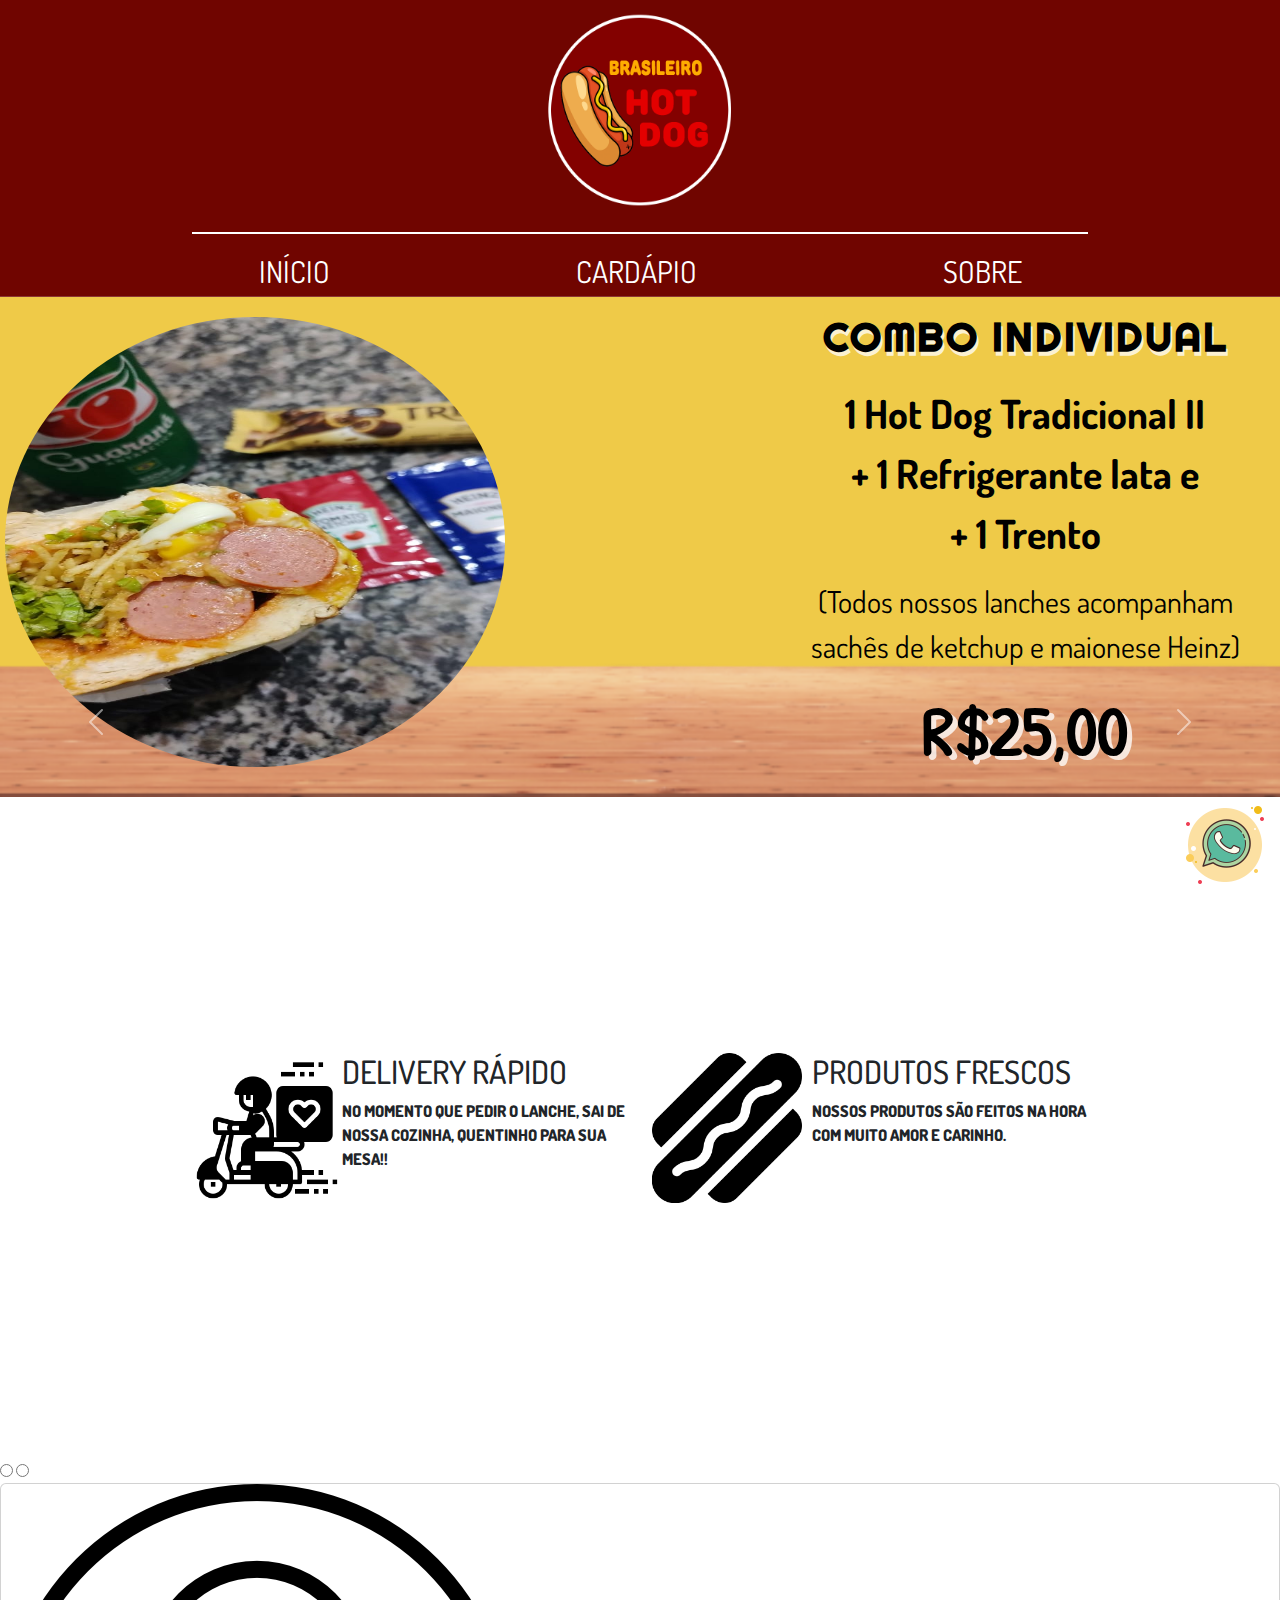
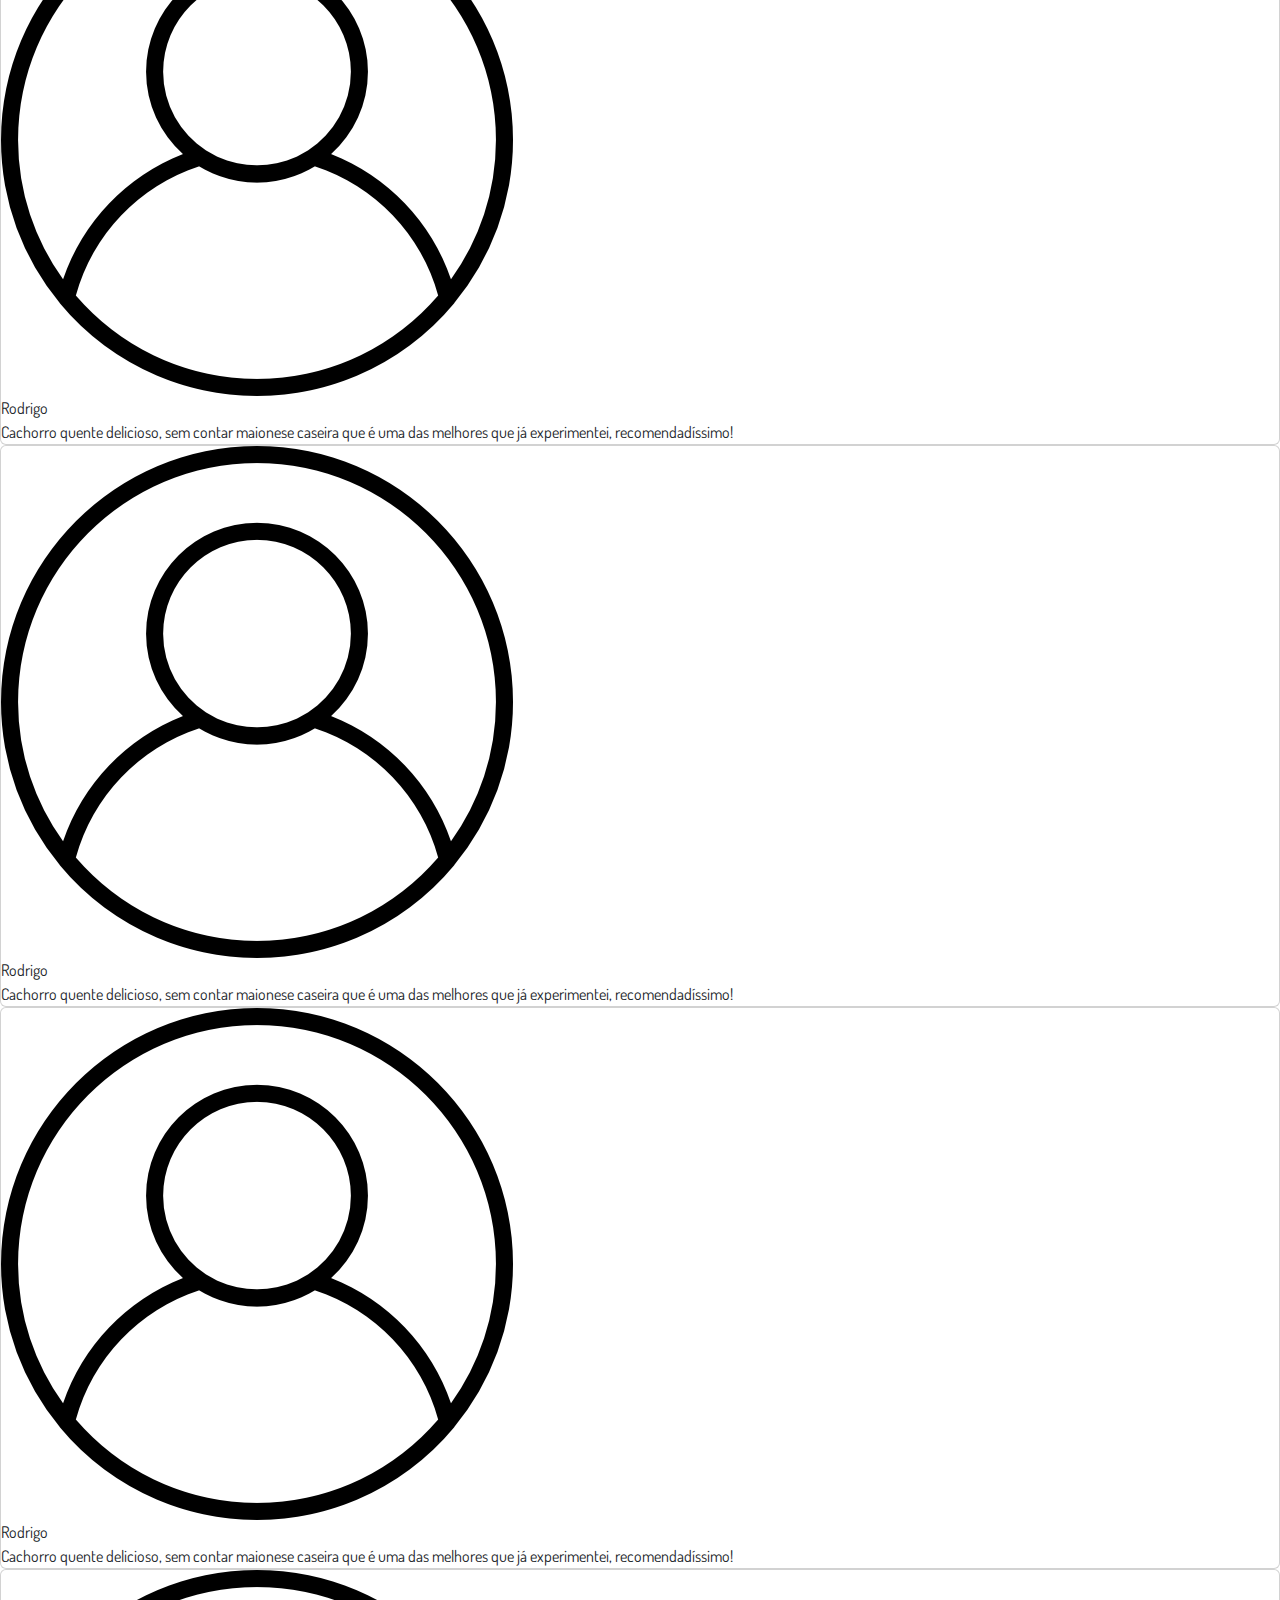
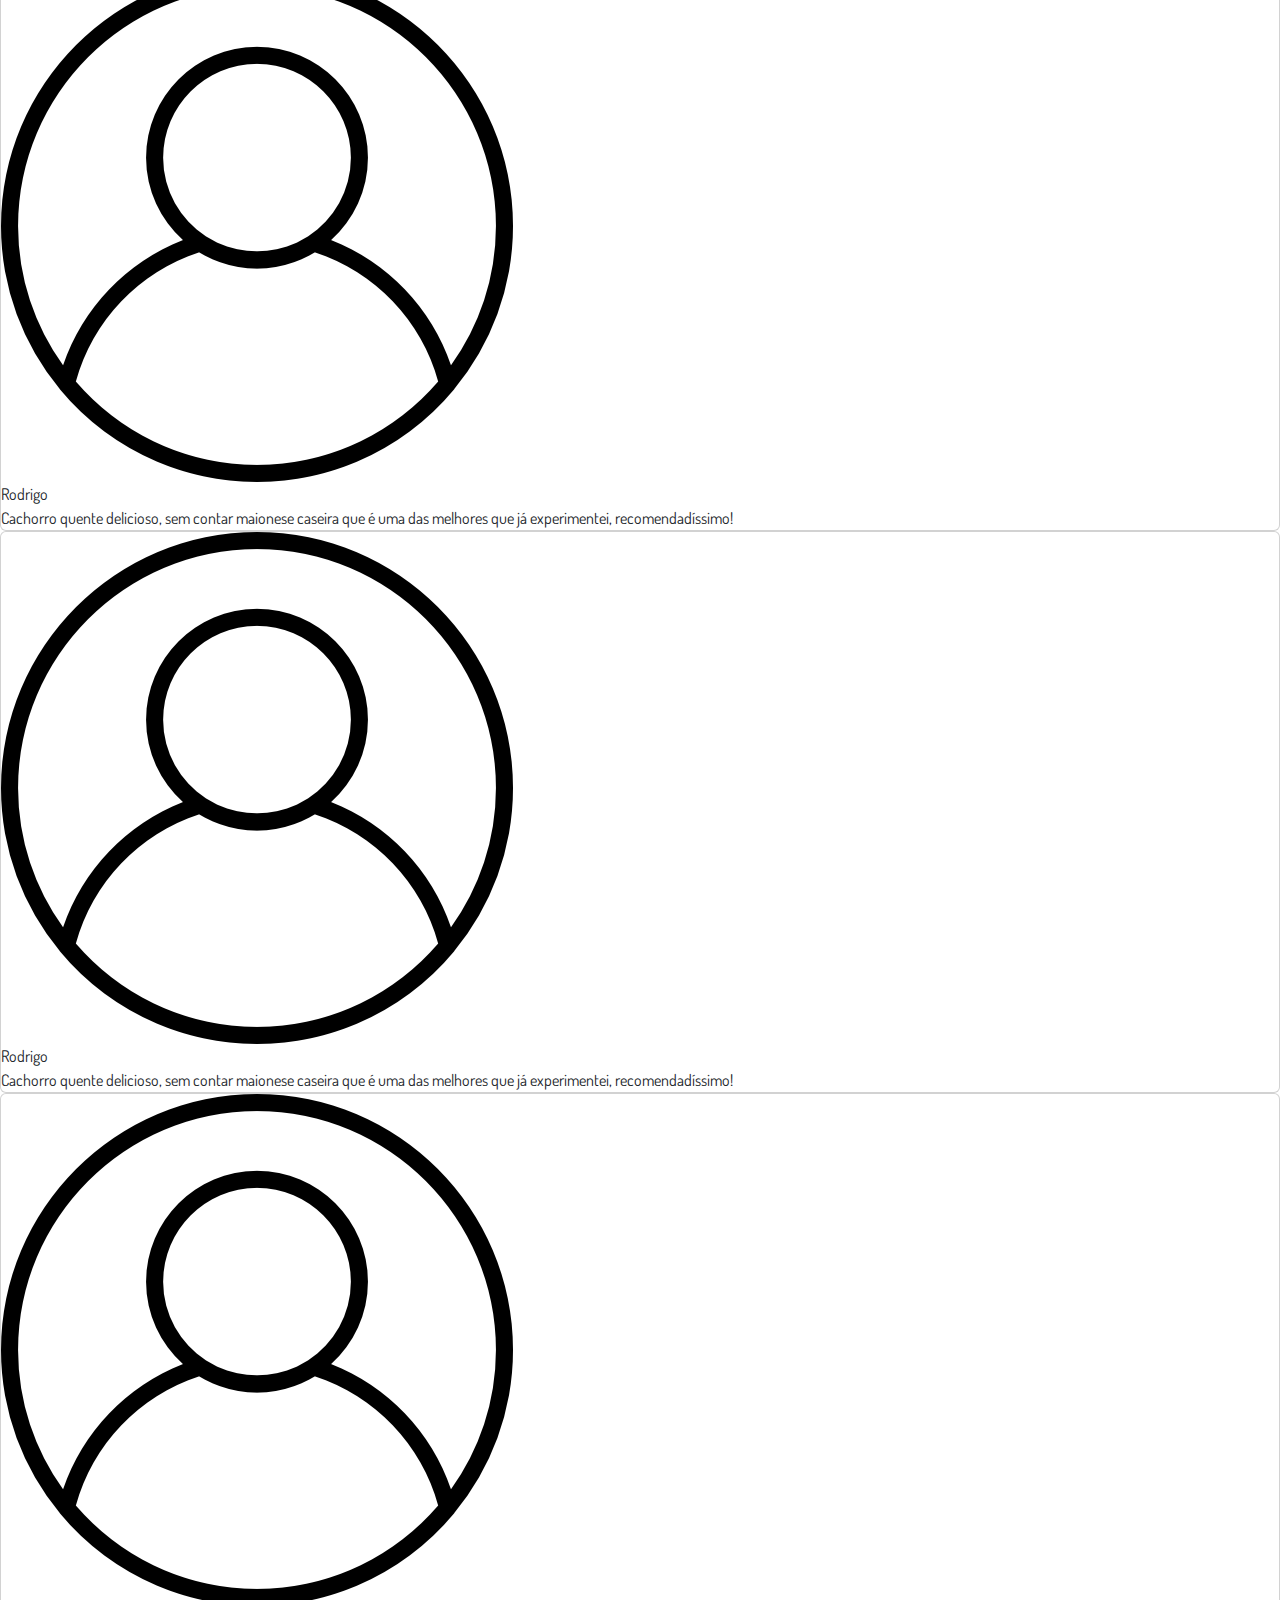
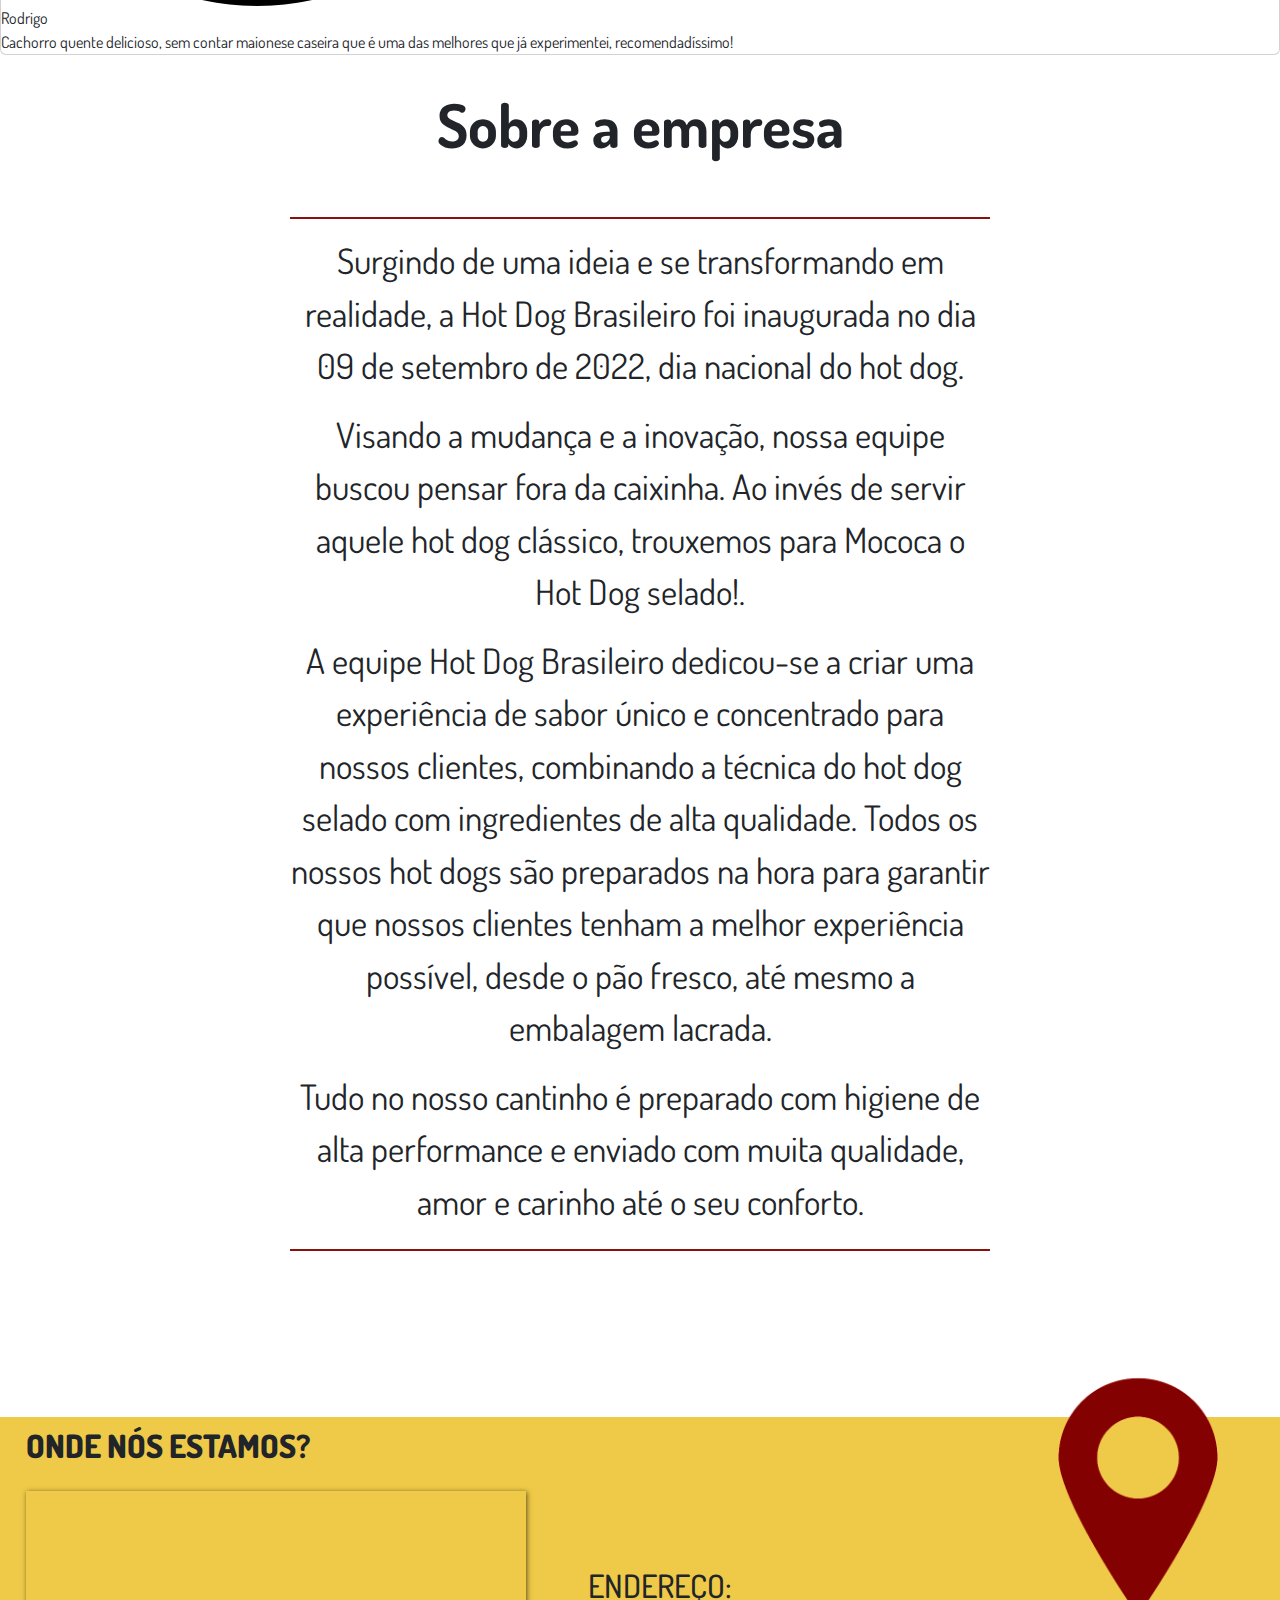
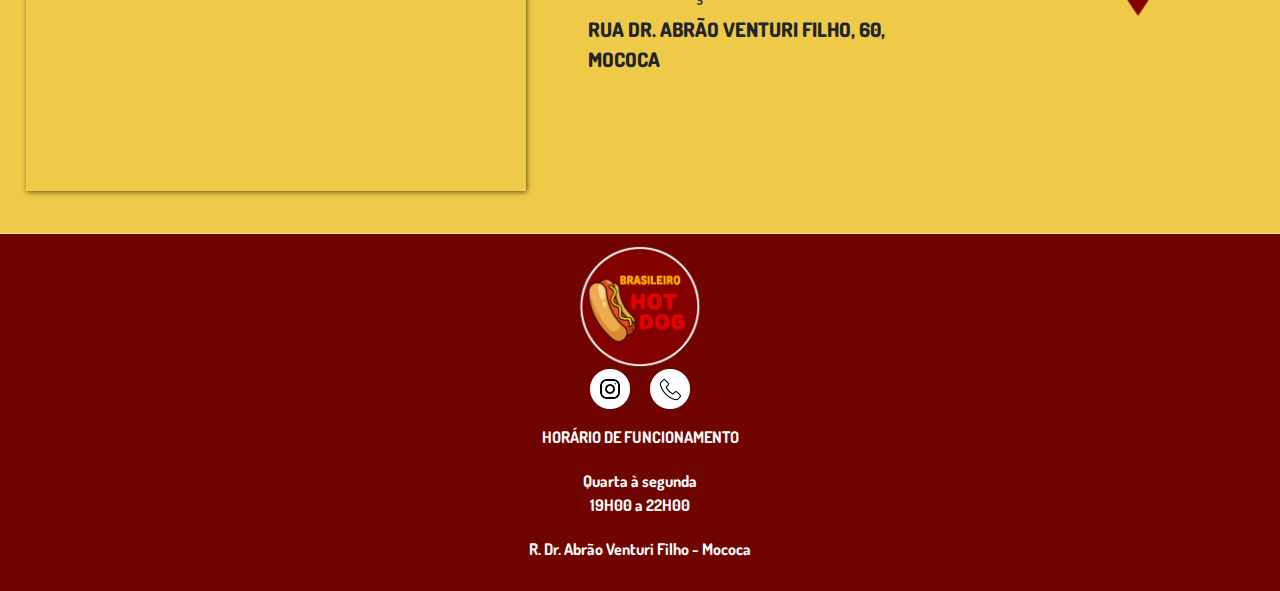
==== commit 7f855ffa: "Responsividade avaliações" ====
--- a/index.html
+++ b/index.html
@@ -16,7 +16,6 @@
     <link rel="stylesheet" href="css/style_Reset.css">
     <!-- <link rel="stylesheet" href="css/style_Avaliacao.css"> -->
     <link rel="stylesheet" href="css/style_teste.css">
-
 
     <link rel="stylesheet" href="https://fonts.googleapis.com/css2?family=Material+Symbols+Outlined:opsz,wght,FILL,GRAD@20..48,100..700,0..1,-50..200" />
 
@@ -117,36 +116,108 @@
             <div class="moto">
                 <img src="imagens/index/moto.png" alt="Delivery">
                 <div class="text-1">
-                    <h2>DELEVIRY RÁPIDO</h2>
+                    <h2>DELIVERY RÁPIDO</h2>
                     <p>NO MOMENTO QUE PEDIR O LANCHE, SAI DE NOSSA COZINHA, QUENTINHO PARA SUA MESA!!</p>
                 </div>
             </div>
             <div class="hot">
                 <img src="imagens/index/hot-dog.png" alt="Hot-Dog">
                 <div class="text-2">
-                    <h2>PRODTUOS FRESCOS</h2>
+                    <h2>PRODUTOS FRESCOS</h2>
                     <p>NOSSOS PRODUTOS SÃO FEITOS NA HORA COM MUITO AMOR E CARINHO.</p>
                 </div>
             </div>
 
         </section>
-
+            <div class="swiper_corpo">
+                <div class="swiper_container">
+                    <input type="radio" name="dot" id="one">
+                    <input type="radio" name="dot" id="two">
+                    <div class="main_card">
+                        <div class="cards">
+                            <div class="card">
+                                <div class="content">
+                                    <div class="img">
+                                        <img src="imagens/slider/perfil.png" alt="">
+                                    </div>
+                                    <div class="details">
+                                        <div class="name">Rodrigo</div>
+                                        <div class="avaliacao">Cachorro quente delicioso, sem contar maionese caseira que é uma das melhores que já experimentei, recomendadíssimo!</div>
+                                    </div>
+                                </div>
+                            </div>
+
+                            <div class="card">
+                                <div class="content">
+                                    <div class="img">
+                                        <img src="imagens/slider/perfil.png" alt="">
+                                    </div>
+                                    <div class="details">
+                                        <div class="name">Rodrigo</div>
+                                        <div class="avaliacao">Cachorro quente delicioso, sem contar maionese caseira que é uma das melhores que já experimentei, recomendadíssimo!</div>
+                                    </div>
+                                </div>
+                            </div>
+
+                            <div class="card">
+                                <div class="content">
+                                    <div class="img">
+                                        <img src="imagens/slider/perfil.png" alt="">
+                                    </div>
+                                    <div class="details">
+                                        <div class="name">Rodrigo</div>
+                                        <div class="avaliacao">Cachorro quente delicioso, sem contar maionese caseira que é uma das melhores que já experimentei, recomendadíssimo!</div>
+                                    </div>
+                                </div>
+                            </div>
+                        </div>
+
+                        <div class="cards">
+                            <div class="card">
+                                <div class="content">
+                                    <div class="img">
+                                        <img src="imagens/slider/perfil.png" alt="">
+                                    </div>
+                                    <div class="details">
+                                        <div class="name">Rodrigo</div>
+                                        <div class="avaliacao">Cachorro quente delicioso, sem contar maionese caseira que é uma das melhores que já experimentei, recomendadíssimo!</div>
+                                    </div>
+                                </div>
+                            </div>
+
+                            <div class="card">
+                                <div class="content">
+                                    <div class="img">
+                                        <img src="imagens/slider/perfil.png" alt="">
+                                    </div>
+                                    <div class="details">
+                                        <div class="name">Rodrigo</div>
+                                        <div class="avaliacao">Cachorro quente delicioso, sem contar maionese caseira que é uma das melhores que já experimentei, recomendadíssimo!</div>
+                                    </div>
+                                </div>
+                            </div>
+
+                            <div class="card">
+                                <div class="content">
+                                    <div class="img">
+                                        <img src="imagens/slider/perfil.png" alt="">
+                                    </div>
+                                    <div class="details">
+                                        <div class="name">Rodrigo</div>
+                                        <div class="avaliacao">Cachorro quente delicioso, sem contar maionese caseira que é uma das melhores que já experimentei, recomendadíssimo!</div>
+                                    </div>
+                                </div>
+                            </div>
+                        </div>
+                    </div>
+                    <div class="button_swiper">
+                        <label for="one" class="one active"></label>
+                        <label for="two" class="two"></label>
+                    </div>
+                </div>
+            </div>
         <section>
-            <div class="slider_container">
-                <div class="slider_content">
-                    <div class="card_wrapper">
-                        <div class="card">
-                            <div class="image_content">
-                                <span class="overlay"></span>
-
-                                <div class="card_image">
-                                    <img src="imagens/slider/perfil.png" alt="">
-                                </div>
-                            </div>
-                        </div>
-                    </div>
-                </div>
-            </div>
+           
 
             <!-- <div id="myCarousel" class="carousel slide" data-bs-ride="carousel">
 
@@ -316,7 +387,5 @@
             </div>
         </div>
     </footer>
-
-    <script src="js/script.js"></script>
 </body>
 </html>--- a/css/style_Delivery.css
+++ b/css/style_Delivery.css
@@ -1,7 +1,8 @@
 .delivery{
     display: flex;
-    justify-content: flex-start;
-    margin: 15% 19%;
+    justify-content: space-between;
+    margin: 20% auto;
+    padding: 0 15vw;
 }
 
 .moto{
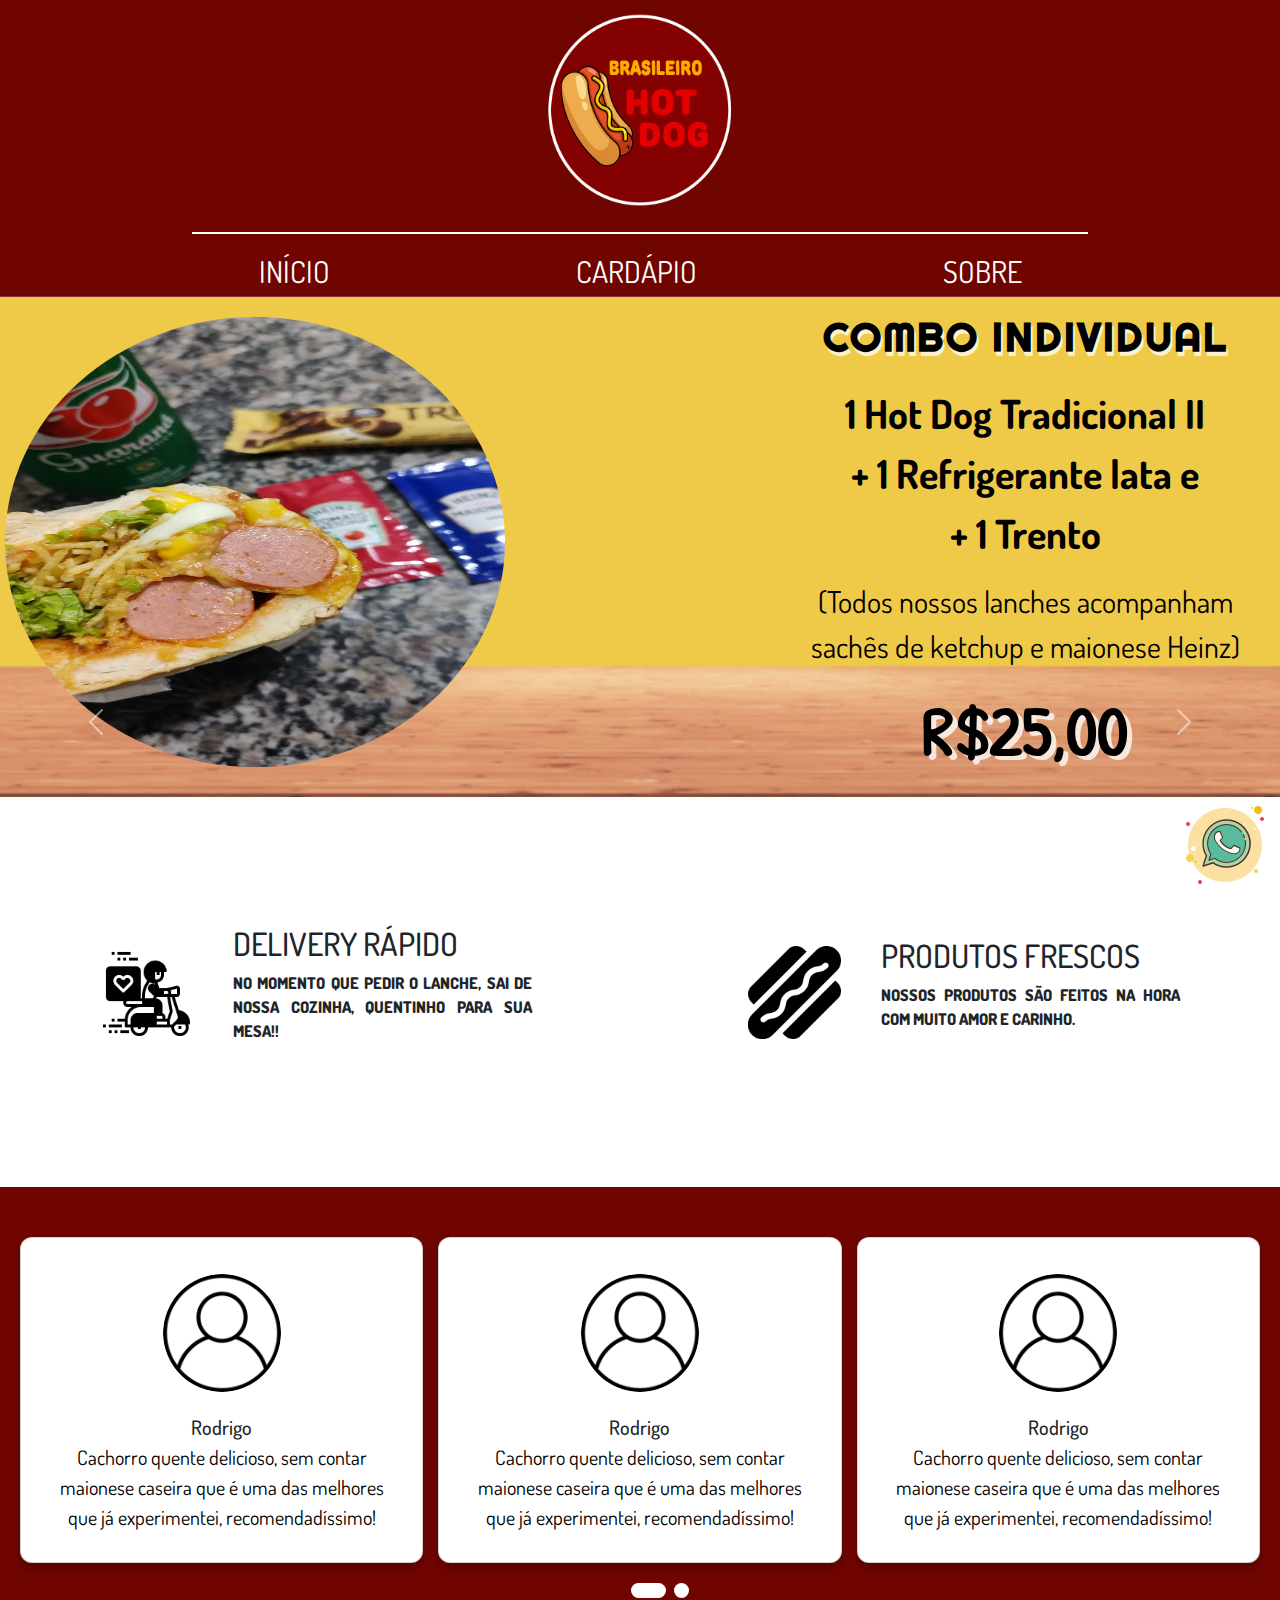
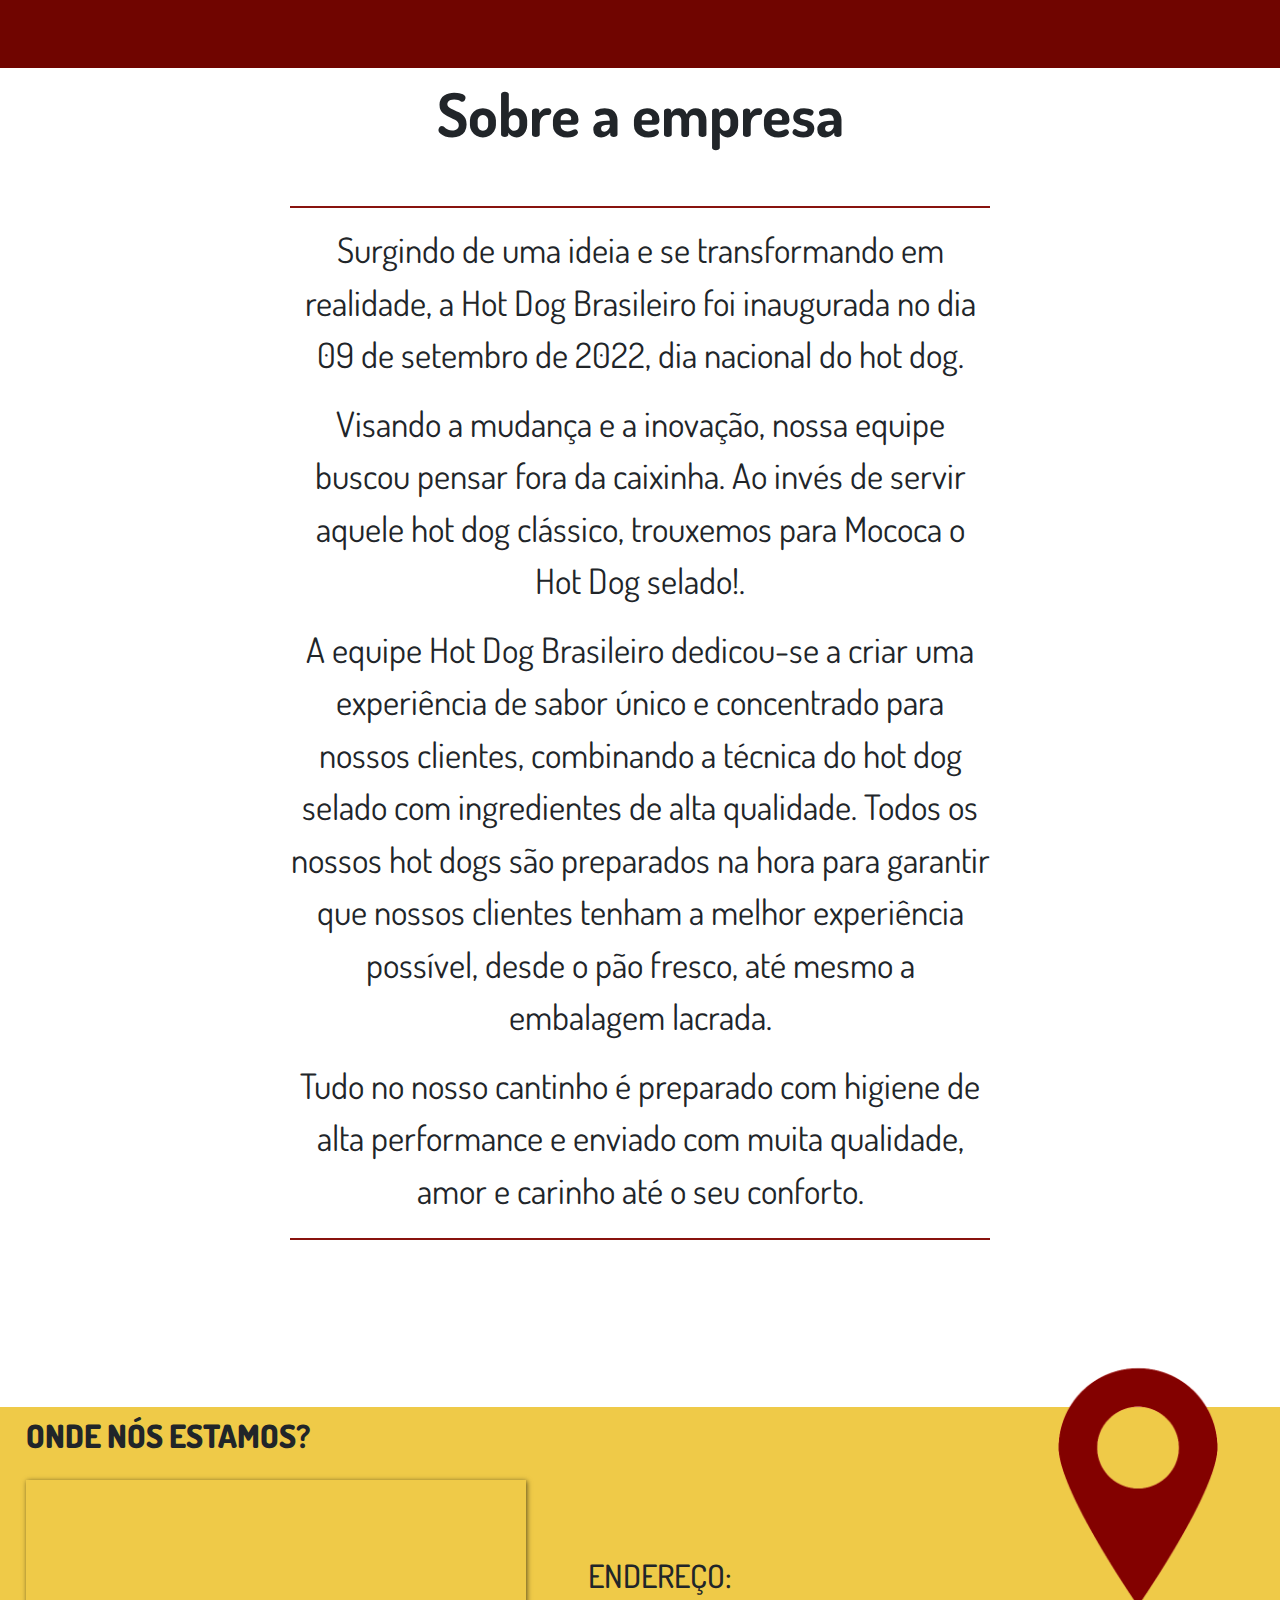
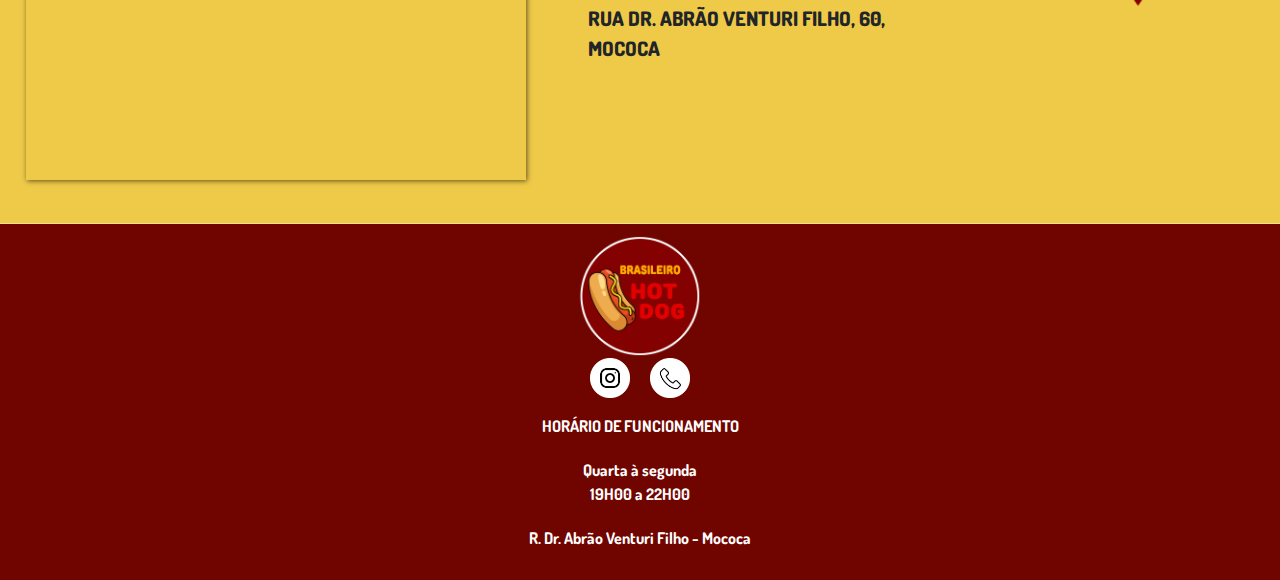
==== commit 963d0fc5: "Responsividade delivery" ====
--- a/index.html
+++ b/index.html
@@ -14,8 +14,7 @@
     <link rel="stylesheet" href="css/style_Slider.css">
     <link rel="stylesheet" href="css/style_Sobre.css">
     <link rel="stylesheet" href="css/style_Reset.css">
-    <!-- <link rel="stylesheet" href="css/style_Avaliacao.css"> -->
-    <link rel="stylesheet" href="css/style_teste.css">
+    <link rel="stylesheet" href="css/style_Avaliacao.css">
 
     <link rel="stylesheet" href="https://fonts.googleapis.com/css2?family=Material+Symbols+Outlined:opsz,wght,FILL,GRAD@20..48,100..700,0..1,-50..200" />
 
@@ -114,14 +113,14 @@
         <!-- Section Delivery -->
         <section class="delivery">
             <div class="moto">
-                <img src="imagens/index/moto.png" alt="Delivery">
+                    <div class="moto-img"><img src="imagens/index/moto.png" alt="Delivery"></div>
                 <div class="text-1">
                     <h2>DELIVERY RÁPIDO</h2>
                     <p>NO MOMENTO QUE PEDIR O LANCHE, SAI DE NOSSA COZINHA, QUENTINHO PARA SUA MESA!!</p>
                 </div>
             </div>
             <div class="hot">
-                <img src="imagens/index/hot-dog.png" alt="Hot-Dog">
+                    <div class="hot-img"><img src="imagens/index/hot-dog.png" alt="Hot-Dog"></div>
                 <div class="text-2">
                     <h2>PRODUTOS FRESCOS</h2>
                     <p>NOSSOS PRODUTOS SÃO FEITOS NA HORA COM MUITO AMOR E CARINHO.</p>
@@ -159,7 +158,7 @@
                                 </div>
                             </div>
 
-                            <div class="card">
+                            <div class="card" id="meio">
                                 <div class="content">
                                     <div class="img">
                                         <img src="imagens/slider/perfil.png" alt="">
--- a/css/style_Delivery.css
+++ b/css/style_Delivery.css
@@ -1,43 +1,50 @@
 .delivery{
     display: flex;
     justify-content: space-between;
-    margin: 20% auto;
-    padding: 0 15vw;
+    padding: 0 100px;
+    width: 100%;
+    margin: 10% auto;
+    flex-wrap: wrap;
 }
 
-.moto{
+.moto, .hot{
     display: flex;
-    margin-right: 10px;
+    justify-content: space-between;
+    align-items: center;
+    width: 40%;
 }
 
-.moto img{
-    width: 150px;
-    transform: scaleX(-1);
+.hot-img, .moto-img{
+    width: 40%;
 }
 
-.text-1{
-    width: 300px;
-    font-weight: 800;
+.hot-img img, .moto-img img{
+    width: 70%;
 }
 
-.text-2{
-    margin-left: 10px;
-    width: 280px;
+.text-1, .text-2{
+    width: 90%;
     font-weight: 800;
+    text-align: justify;
+
 }
 
-.hot{
-    display: flex;
-}
-
-.hot img{
-    width: 150px;
-}
 
 @media screen and (min-width: 888px) and (max-width: 1040px){
-    .delivery{
-        margin-top: 15%;
-        margin-left: 3%;
+   
+    .hot-img, .moto-img{
+        width: 60%;
+        justify-content: space-between;
+        display: flex;
+    }
+
+    .hot-img img, .moto-img img{
+        width: 70%;
+    }
+
+    .text-1, .text-2{
+        width: 70%;
+    
     }
 
     .text-1 p{
@@ -52,30 +59,18 @@
 }
 
 @media screen and (min-width: 669px) and (max-width: 887px){
-    .delivery{
-        display: block;
-        margin-top: 15%;
-        margin-left: 28%;
-    }
+    
 
-    div.moto{
-        margin-bottom: 18%;
-    }
 }
 
 @media screen and (min-width: 456px) and (max-width: 668px){
-    .delivery{
-        display: block;
-        margin-top: 15%;
-        margin-left: 15%;
-    }
-
-    div.moto{
-        margin-bottom: 18%;
+    .moto, .hot{
+        width: 80%;
+        margin: 5% auto;
     }
 
     div.moto img, div.hot img{
-        width: 120px;
+        width: 100%;
     }
 
     .text-1 p{
@@ -90,18 +85,18 @@
 }
 
 @media screen and (min-width: 400px) and (max-width: 455px){
-    .delivery{
-        display: block;
-        margin-top: 15%;
-        margin-left: 8%;
-    }
-
-    div.moto{
-        margin-bottom: 18%;
+    .moto, .hot{
+        width: 140%;
+        margin: 5% auto;
     }
 
     div.moto img, div.hot img{
-        width: 120px;
+        width: 50px;
+    }
+
+    .text-1{
+        display: inline-block;
+        box-sizing: border-box;
     }
 
     .text-1 p{
@@ -117,27 +112,27 @@
 
 @media screen and (min-width: 200px) and (max-width: 399px){
     .delivery{
-        display: block;
-        margin-top: 15%;
-        margin-left: 9%;
+        padding: 20px;
     }
-
-    div.moto{
-        margin-bottom: 18%;
+    .moto, .hot{
+        width: 100%;
+        margin: 5% auto;
     }
 
     div.moto img, div.hot img{
-        width: 110px;
-        height: 110px;
+        width: 80%;
+        height: 80%;
+    }
+
+    .text-1, .text-2{
+        width: 80%;
     }
 
     .text-1 p{
-        width: 200px;
         font-size: 12px;
     }
 
     .text-2 p{
-        width: 200px;
         font-size: 12px;
     }
 }--- a/css/style_Avaliacao.css
+++ b/css/style_Avaliacao.css
@@ -1,139 +1,138 @@
-@media (max-width: 799px) {
-
-	/* O seletor .box:not(:first-child) é usado para selecionar todos os elementos com a classe .box que não sejam o primeiro filho dentro de seu elemento pai. */
-	.box:not(:first-child) {
-		display: none;
-		/* Oculta as caixas a partir da segunda */
-	}
-
-	.region4 {
-		flex-wrap: wrap;
-		/* Quebra as caixas em várias linhas */
-	}
-
-	.box {
-		width: 100% !important;
-	}
-
-	.container {
-		flex-basis: 100%;
-		max-width: 100%;
-		/* Define a largura máxima das caixas como 100% */
-		margin: 10px;
-		box-sizing: border-box;
-	}
-
-	.carousel-control-next-icon {
-		background-color: black;
-		border-radius: 50%;
-		margin-top: 80px;
-		margin-right: 5%px;
-	}
-
-	.carousel-control-prev-icon {
-		background-color: black;
-		border-radius: 50%;
-		margin-top: 80px;
-		margin-left: 5%;
-	}
-}
-
-.carousel-indicators button {
-	background-color: #700500 !important;
-	/* Define a cor de fundo dos botões do indicador */
-	cursor: default !important;
-	/* Define o cursor como padrão */
-}
-
-.carousel hr {
-	width: 25%;
-	border: 5px solid rgba(0, 0, 0, 1);
-	margin-left: auto;
-	margin-right: auto;
-	border-radius: 8px;
-}
-
-.carousel h2 {
-	color: #700500;
-	text-align: center;
-}
-
-.region4 {
-	background-color: #700500;
-	margin-top: 20px;
-	box-sizing: border-box;
-	width: 100%;
-	height: 400px;
-	display: flex;
-	justify-content: center;
-	align-items: center;
-}
-
-.box {
-	box-sizing: border-box;
-	width: 33%;
-	height: 33%;
-	padding: 10px;
+.swiper_corpo{
 	display: flex;
 	align-items: center;
 	justify-content: center;
-}
-
-.icon-container {
+	background: #700500;
+	position: relative;
+  }
+  
+  .swiper_container{
+	width: 100%;
+	overflow: hidden;
+	padding: 50px 0;
+  }
+  
+  .swiper_container .main_card{
 	display: flex;
-	align-items: center;
-	margin-bottom: 10px;
-}
-
-.container {
-	border-radius: 8px;
-	height: 200px;
-	background-color: white;
+	justify-content: space-evenly;
+	width: 200%;
+	transition: 1s;
+  }
+  
+  #two:checked ~ .main_card{
+	margin-left: -100%;
+  }
+  
+  .swiper_container .main_card .cards{
+	width: calc(100% / 2 - 10px);
+	display: flex;
+	flex-wrap: wrap;
+	margin: 0 20px;
+	justify-content: space-between;
+  }
+  
+  .main_card .cards .card{
+	width: calc(100% / 3 - 10px);
+	background: #fff;
+	border-radius: 12px;
+	padding: 30px;
+	box-shadow: 0 5px 10px rgba(0, 0, 0, 0.25);
+	transition: all 0.4s ease;
+  }
+  
+  .main_card .cards .card:hover{
+	transform: translateY(-15px);
+  }
+  
+  .cards .card .content{
+	width: 100%;
 	display: flex;
 	flex-direction: column;
 	justify-content: center;
 	align-items: center;
 	text-align: center;
-}
-
-.text-comentario {
+  }
+  
+  .cards .card .content .img{
+	height: 130px;
+	width: 130px;
+	border-radius: 50%;
+	padding: 3px;
+	margin-bottom: 14px;
+  }
+  
+  .card .content .img img{
+	height: 100%;
+	width: 100%;
+	border: 3px solid #ffff;
+	border-radius: 50%;
+	object-fit: cover;
+  }
+  
+  .card .content .name{
+	font-size: 20px;
+	font-weight: 500;
+  }
+  
+  .card .content .avaliacao{
+	font-size: 20px;
+	color: black;
+  }
+  
+   .swiper_container .button_swiper{
+	width: 100%;
 	display: flex;
-	flex-direction: column;
 	justify-content: center;
-	padding: 10px;
-	max-height: 150px;
-	overflow: auto;
-	/* Habilita a rolagem quando o conteúdo excede a altura */
-}
-
-.text-comentario .nome {
-	font-weight: bold;
-	margin-bottom: 5px;
-}
-
-.text-comentario .texto {
-	margin-top: 5px;
-	max-height: 50px;
-}
-
-.carousel-control-next-icon {
-	background-color: black;
-	border-radius: 50%;
-	margin-top: 80px;
-}
-
-.button {
-	border-radius: 50%;
-}
-
-.carousel-control-prev-icon {
-	background-color: black;
-	border-radius: 50%;
-	margin-top: 80px;
-}
-
-.container img {
-	border: 1px solid black;
-	margin-bottom: 10px;
-	border-radius: 50%;
-}+	margin: 20px;
+  }
+  
+  .button_swiper label{
+	height: 15px;
+	width: 15px;
+	border-radius: 20px;
+	background: #fff;
+	margin: 0 4px;
+	cursor: pointer;
+	transition: all 0.5s ease;
+  }
+  
+  .button_swiper label.active{
+	width: 35px;
+  }
+  
+  #one:checked ~ .button_swiper .one{
+	width: 35px;
+  }
+  
+  #one:checked ~ .button_swiper .two{
+	width: 15px;
+  }
+  
+  #two:checked ~ .button_swiper .one{
+	width: 15px;
+  }
+  
+  #two:checked ~ .button_swiper .two{
+	width: 35px;
+  }
+  
+  input[type="radio"]{
+	display: none;
+  }
+  
+  @media (max-width: 768px) {
+	.main_card .cards .card{
+	  margin: 20px  auto;
+	  width: calc(100% / 2 - 10px);
+	}
+  
+  }
+  
+  @media (max-width: 600px) {
+	.main_card .cards .card{
+	  /* margin: 20px 0 10px 0; */
+	  width: 100%;
+	  padding: 5px;
+	}
+  
+  }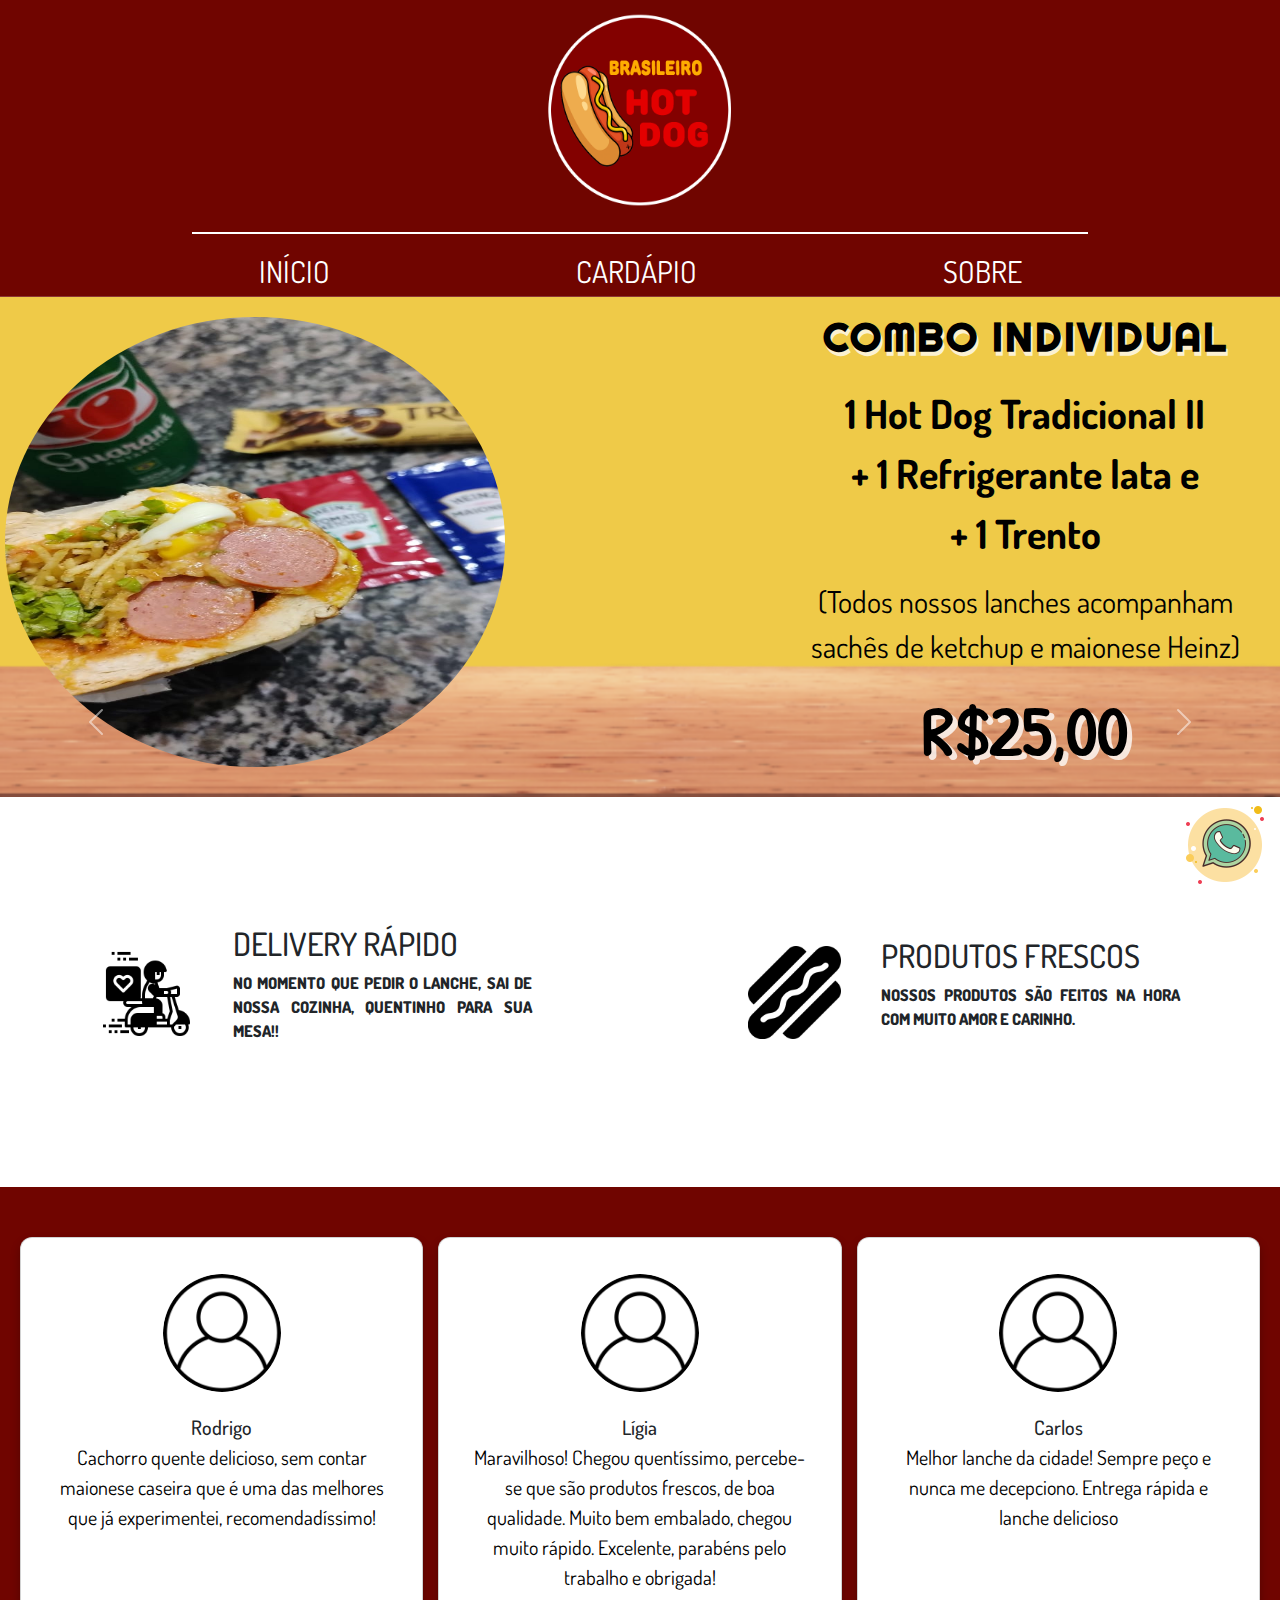
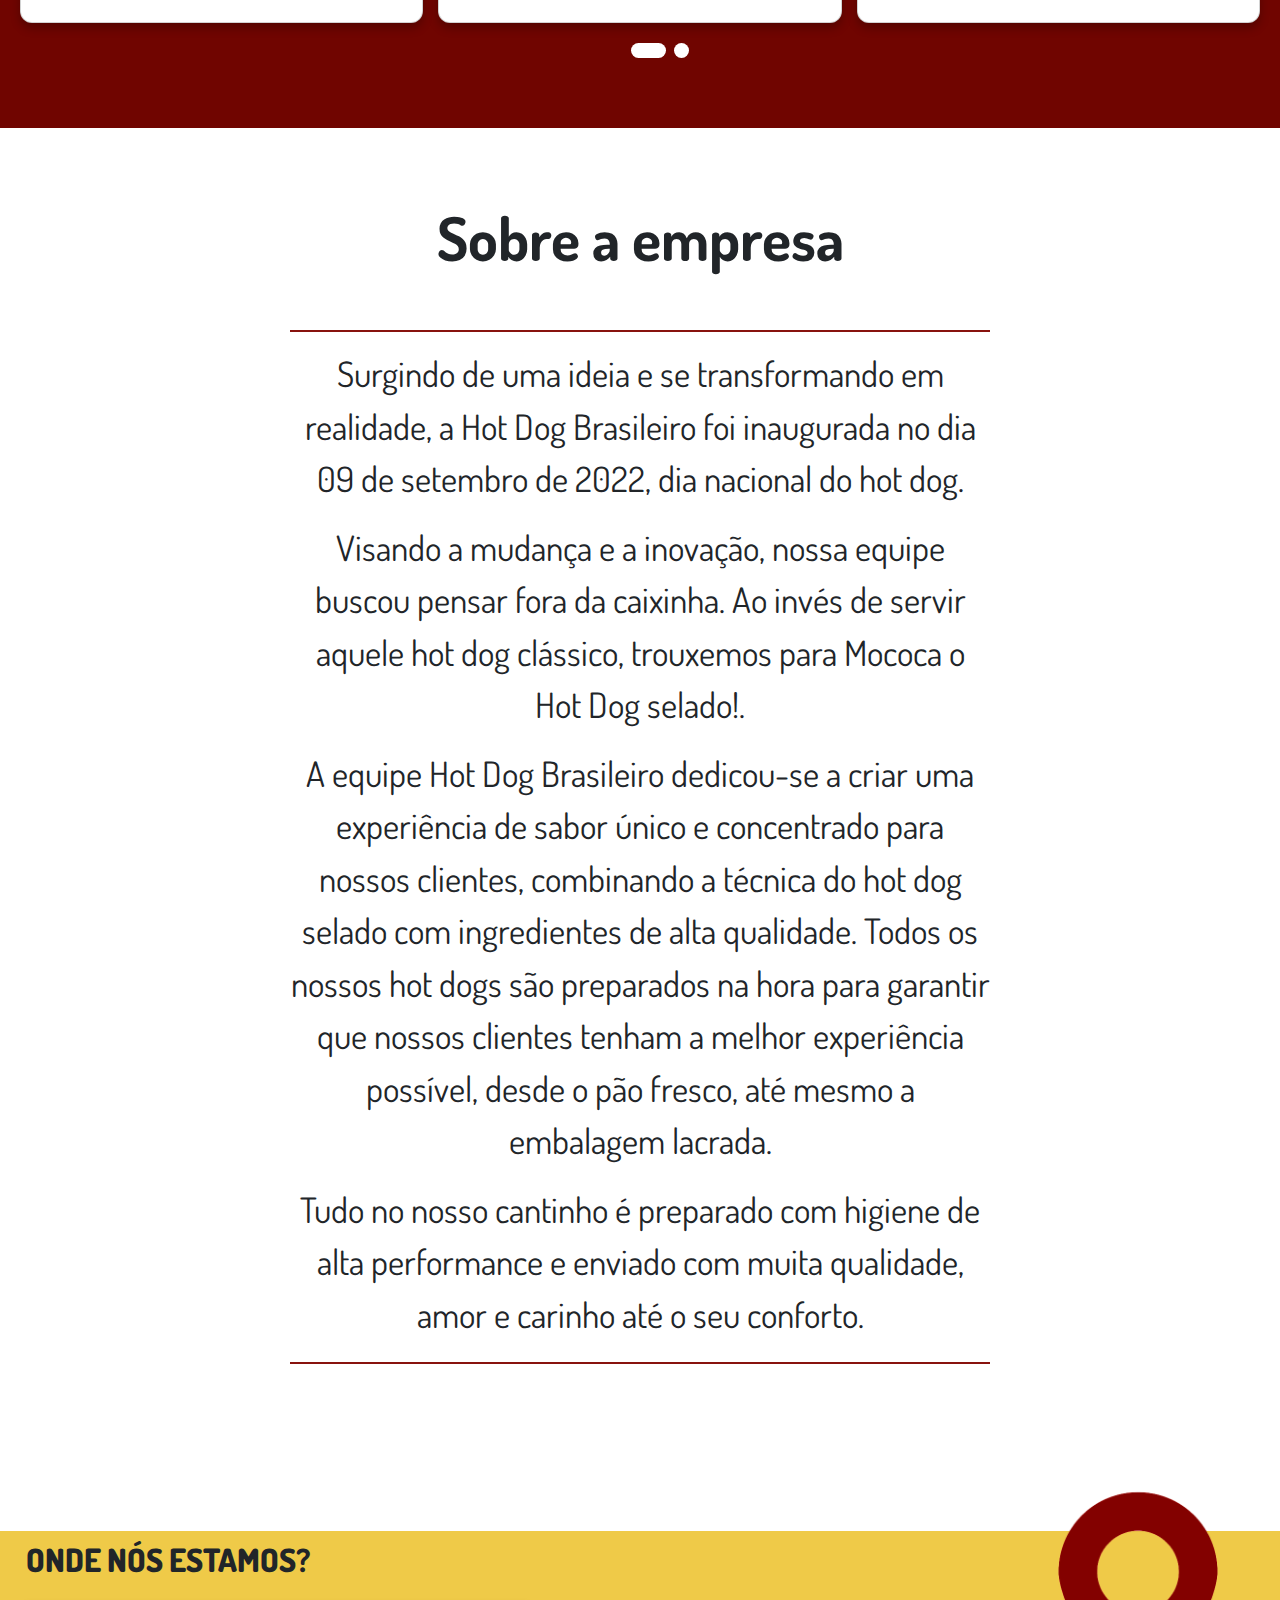
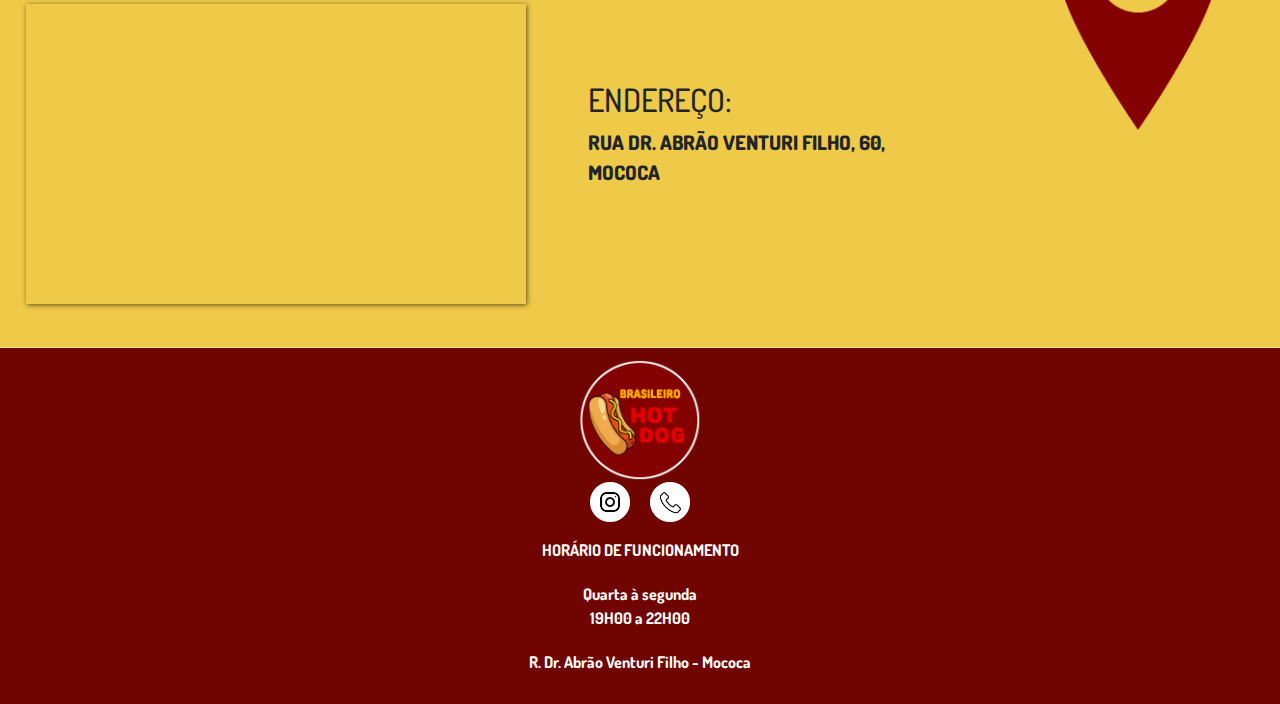
==== commit 42234ec1: "Arrumando index" ====
--- a/index.html
+++ b/index.html
@@ -3,7 +3,7 @@
 <head>
     <meta charset="UTF-8">
     <meta name="viewport" content="width=device-width, initial-scale=1.0">
-    <title>Home</title>
+    <title>Início</title>
     <link rel="icon" href="imagens/cabecalho/hot-dog.ico">
 
             <!-- CSS Links -->
@@ -113,7 +113,7 @@
         <!-- Section Delivery -->
         <section class="delivery">
             <div class="moto">
-                    <div class="moto-img"><img src="imagens/index/moto.png" alt="Delivery"></div>
+                <div class="moto-img"><img src="imagens/index/moto.png" alt="Delivery"></div>
                 <div class="text-1">
                     <h2>DELIVERY RÁPIDO</h2>
                     <p>NO MOMENTO QUE PEDIR O LANCHE, SAI DE NOSSA COZINHA, QUENTINHO PARA SUA MESA!!</p>
@@ -128,6 +128,8 @@
             </div>
 
         </section>
+
+        <section>
             <div class="swiper_corpo">
                 <div class="swiper_container">
                     <input type="radio" name="dot" id="one">
@@ -152,8 +154,8 @@
                                         <img src="imagens/slider/perfil.png" alt="">
                                     </div>
                                     <div class="details">
-                                        <div class="name">Rodrigo</div>
-                                        <div class="avaliacao">Cachorro quente delicioso, sem contar maionese caseira que é uma das melhores que já experimentei, recomendadíssimo!</div>
+                                        <div class="name">Lígia</div>
+                                        <div class="avaliacao">Maravilhoso! Chegou quentíssimo, percebe-se que são produtos frescos, de boa qualidade. Muito bem embalado, chegou muito rápido. Excelente, parabéns pelo trabalho e obrigada!</div>
                                     </div>
                                 </div>
                             </div>
@@ -164,8 +166,8 @@
                                         <img src="imagens/slider/perfil.png" alt="">
                                     </div>
                                     <div class="details">
-                                        <div class="name">Rodrigo</div>
-                                        <div class="avaliacao">Cachorro quente delicioso, sem contar maionese caseira que é uma das melhores que já experimentei, recomendadíssimo!</div>
+                                        <div class="name">Carlos</div>
+                                        <div class="avaliacao">Melhor lanche da cidade! Sempre peço e nunca me decepciono. Entrega rápida e lanche delicioso</div>
                                     </div>
                                 </div>
                             </div>
@@ -178,32 +180,32 @@
                                         <img src="imagens/slider/perfil.png" alt="">
                                     </div>
                                     <div class="details">
-                                        <div class="name">Rodrigo</div>
-                                        <div class="avaliacao">Cachorro quente delicioso, sem contar maionese caseira que é uma das melhores que já experimentei, recomendadíssimo!</div>
-                                    </div>
-                                </div>
-                            </div>
-
-                            <div class="card">
-                                <div class="content">
-                                    <div class="img">
-                                        <img src="imagens/slider/perfil.png" alt="">
-                                    </div>
-                                    <div class="details">
-                                        <div class="name">Rodrigo</div>
-                                        <div class="avaliacao">Cachorro quente delicioso, sem contar maionese caseira que é uma das melhores que já experimentei, recomendadíssimo!</div>
-                                    </div>
-                                </div>
-                            </div>
-
-                            <div class="card">
-                                <div class="content">
-                                    <div class="img">
-                                        <img src="imagens/slider/perfil.png" alt="">
-                                    </div>
-                                    <div class="details">
-                                        <div class="name">Rodrigo</div>
-                                        <div class="avaliacao">Cachorro quente delicioso, sem contar maionese caseira que é uma das melhores que já experimentei, recomendadíssimo!</div>
+                                        <div class="name">Ana</div>
+                                        <div class="avaliacao">Adorei o lanche, muito saboroso. Chegou bem embalado e quentinho. Recomendo!</div>
+                                    </div>
+                                </div>
+                            </div>
+
+                            <div class="card">
+                                <div class="content">
+                                    <div class="img">
+                                        <img src="imagens/slider/perfil.png" alt="">
+                                    </div>
+                                    <div class="details">
+                                        <div class="name">Mariana</div>
+                                        <div class="avaliacao">Ótimo lanche, muito saboroso e bem recheado. Entrega rápida e eficiente</div>
+                                    </div>
+                                </div>
+                            </div>
+
+                            <div class="card">
+                                <div class="content">
+                                    <div class="img">
+                                        <img src="imagens/slider/perfil.png" alt="">
+                                    </div>
+                                    <div class="details">
+                                        <div class="name">Fernanda</div>
+                                        <div class="avaliacao">Delicioso lanche, bem temperado e saboroso. Entrega rápida e atendimento excelente</div>
                                     </div>
                                 </div>
                             </div>
@@ -215,106 +217,6 @@
                     </div>
                 </div>
             </div>
-        <section>
-           
-
-            <!-- <div id="myCarousel" class="carousel slide" data-bs-ride="carousel">
-
-                <h2>Avaliação</h2> 
-                <hr class="carousel-hr"> 
-                
-                <div class="carousel-indicators">
-                  <button type="button" data-bs-target="#myCarousel" data-bs-slide-to="0" class="active"></button>
-                  <button type="button" data-bs-target="#myCarousel" data-bs-slide-to="1"></button>
-                  <button type="button" data-bs-target="#myCarousel" data-bs-slide-to="2"></button>
-                  <button type="button" data-bs-target="#myCarousel" data-bs-slide-to="3"></button>
-                  <button type="button" data-bs-target="#myCarousel" data-bs-slide-to="4"></button>
-                  <button type="button" data-bs-target="#myCarousel" data-bs-slide-to="5"></button>
-                </div>
-            
-            
-                <div class="carousel-inner glider">
-                  <div class="carousel-item active">
-                    <div class="region4">
-                      <div class="box">
-                        <div class="container">
-                          <img src="imagens/slider/perfil.png" alt="comentario" width="50" height="50">
-                          <div class="text-comentario">
-                            <p class="nome">Ricardo</p>
-                            <p class="texto">Cachorro quente delicioso, sem contar a maionese caseira que é uma das melhores que já
-                              experimentei, recomendadíssimo!</p>
-                          </div>
-                        </div>
-                      </div>
-
-                      <div class="box">
-                        <div class="container">
-                          <img src="imagens/slider/perfil.png" alt="comentario" width="50" height="50">
-                          <div class="text-comentario">
-                            <p class="nome">Lígia</p>
-                            <p class="texto">Maravilhoso! Chegou quentíssimo, percebe-se que são produtos frescos, de boa qualidade.
-                              Muito bem embalado, chegou muito rápido. Excelente, parabéns pelo trabalho e obrigada.</p>
-                          </div>
-                        </div>
-                      </div>
-
-                      <div class="box">
-                        <div class="container">
-                          <img src="imagens/slider/perfil.png" alt="comentario" width="50" height="50">
-                          <div class="text-comentario">
-                            <p class="nome">Carlos</p>
-                            <p class="texto">Melhor lanche da cidade! Sempre peço e nunca me decepciono. Entrega rápida e lanche
-                              delicioso.</p>
-                          </div>
-                        </div>
-                      </div>
-                    </div>
-                  </div>
-
-                  <div class="carousel-item">
-                    <div class="region4">
-                      <div class="box">
-                        <div class="container">
-                          <img src="imagens/slider/perfil.png" alt="comentario" width="50" height="50">
-                          <div class="text-comentario">
-                            <p class="nome">Ana</p>
-                            <p class="texto">Adorei o lanche, muito saboroso. Chegou bem embalado e quentinho. Recomendo!</p>
-                          </div>
-                        </div>
-                      </div>
-
-                      <div class="box">
-                        <div class="container">
-                          <img src="imagens/slider/perfil.png" alt="comentario" width="50" height="50">
-                          <div class="text-comentario">
-                            <p class="nome">Mariana</p>
-                            <p class="texto">Ótimo lanche, muito saboroso e bem recheado. Entrega rápida e eficiente.</p>
-                          </div>
-                        </div>
-                      </div>
-
-                      <div class="box">
-                        <div class="container">
-                          <img src="imagens/slider/perfil.png" alt="comentario" width="50" height="50">
-                          <div class="text-comentario">
-                            <p class="nome">Fernanda</p>
-                            <p class="texto">Delicioso lanche, bem temperado e saboroso. Entrega rápida e atendimento excelente.
-                              Recomendo!</p>
-                          </div>
-                        </div>
-                      </div>
-                    </div>
-                  </div>
-                </div>
-            
-                
-                <button class="carousel-control-prev" type="button" data-bs-target="#myCarousel" data-bs-slide="prev">
-                    <span class="carousel-control-prev-icon"></span>
-                </button>
-                <button class="carousel-control-next" type="button" data-bs-target="#myCarousel" data-bs-slide="next">
-                    <span class="carousel-control-next-icon"></span>
-                </button>
-              </div> -->
         </section>
         
         
--- a/css/style_Avaliacao.css
+++ b/css/style_Avaliacao.css
@@ -4,6 +4,7 @@
 	justify-content: center;
 	background: #700500;
 	position: relative;
+	margin-bottom: 5%;
   }
   
   .swiper_container{
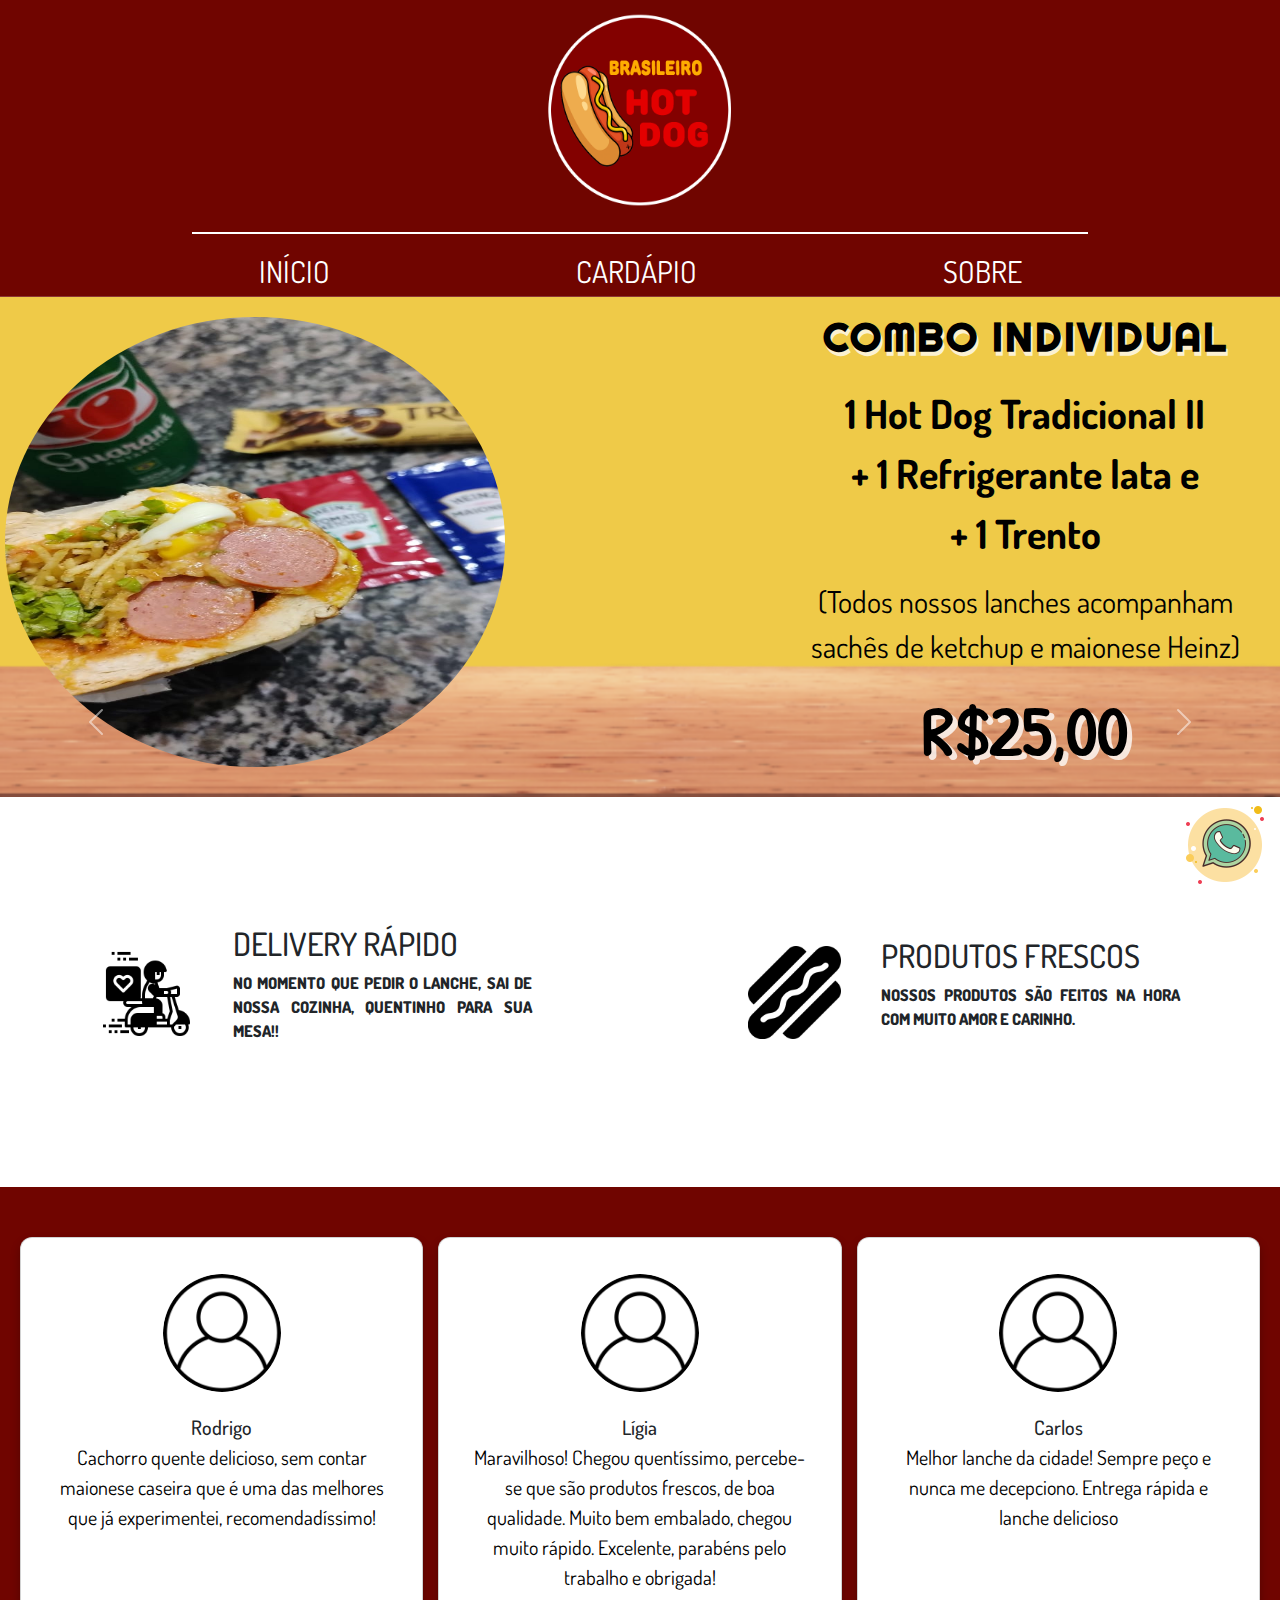
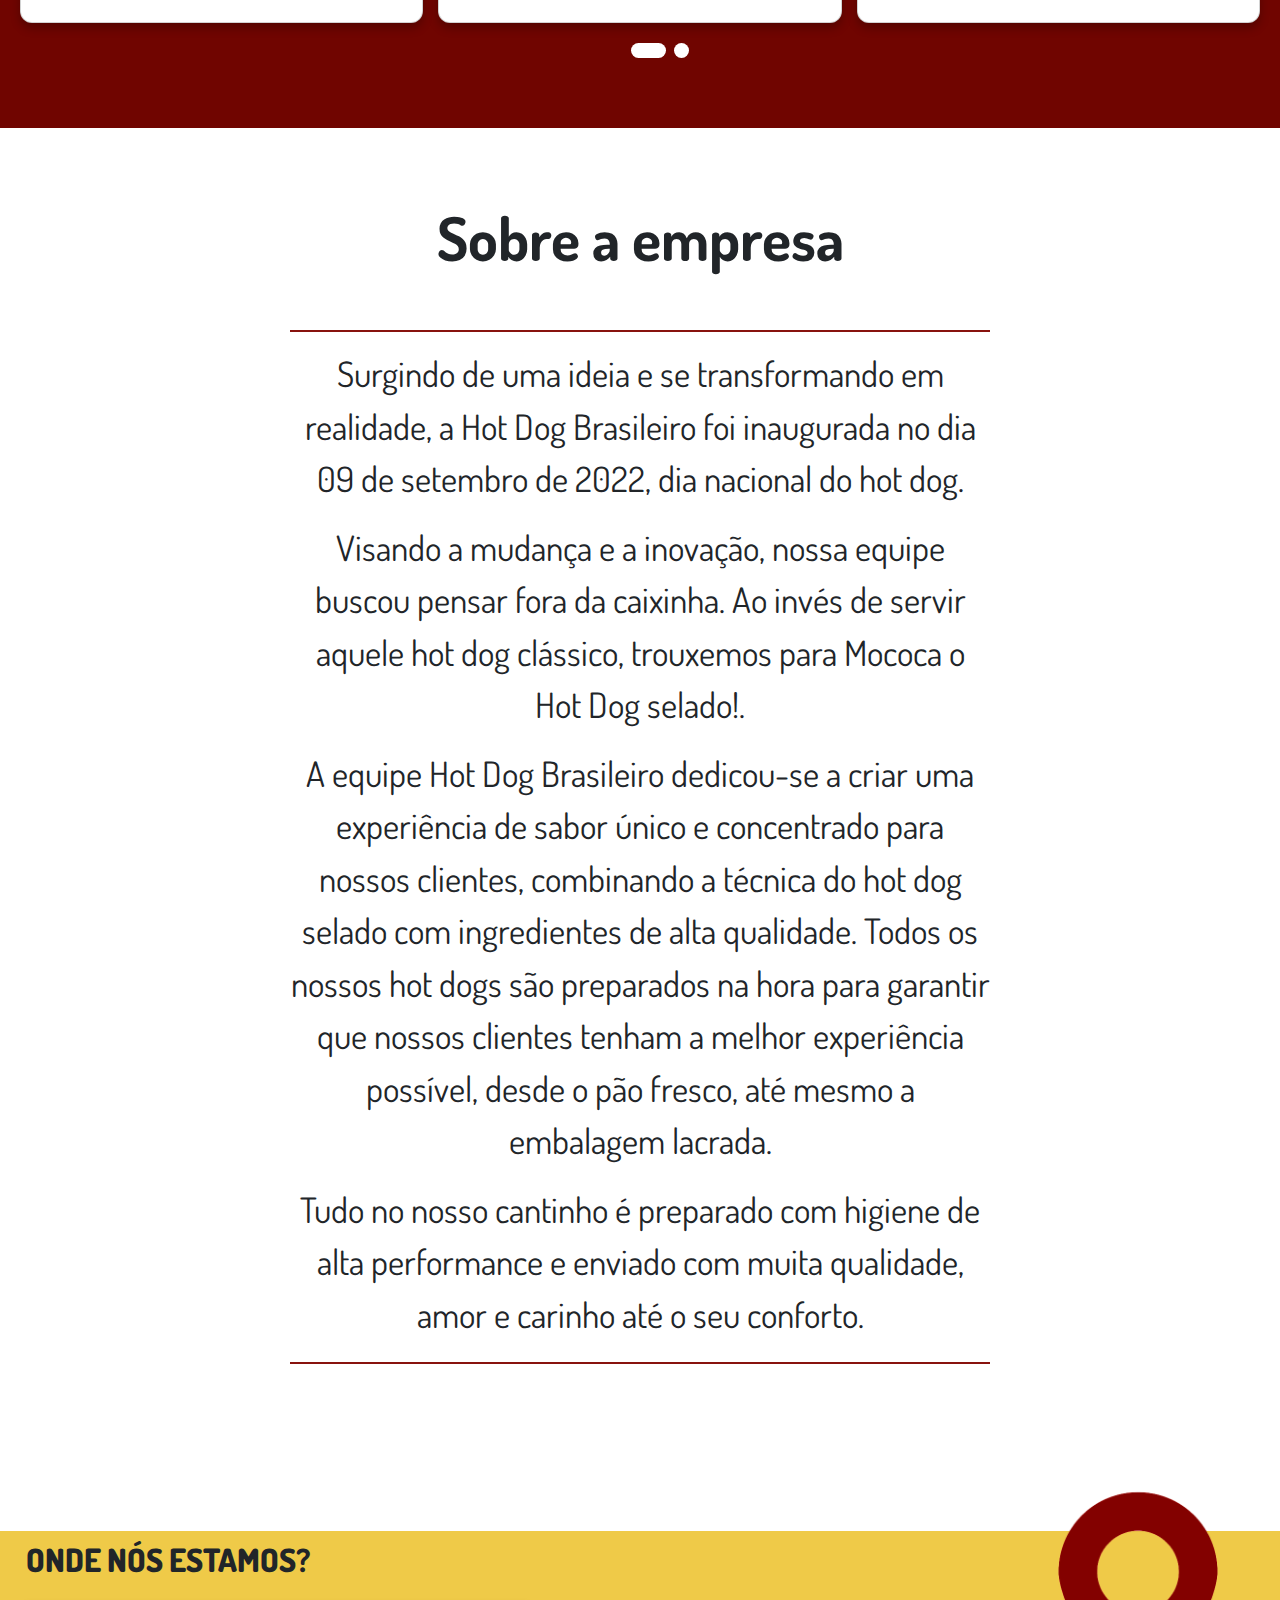
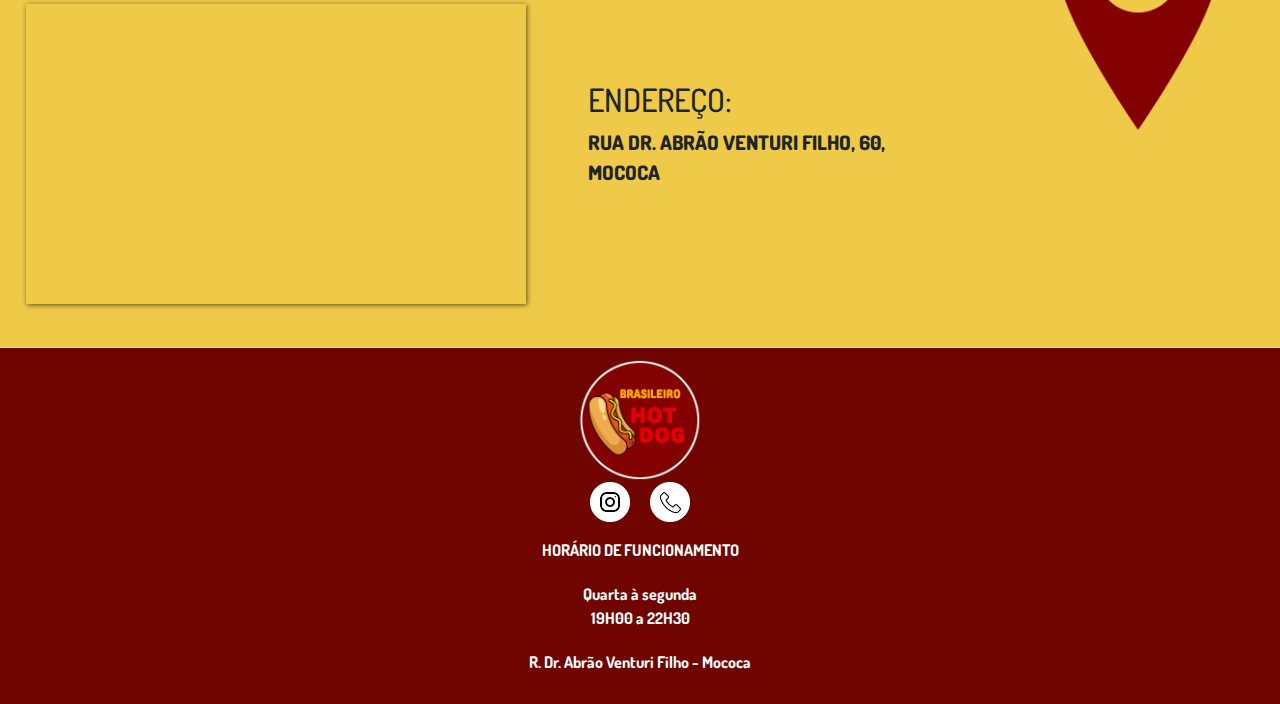
==== commit e9b29392: "ajustes" ====
--- a/index.html
+++ b/index.html
@@ -15,6 +15,8 @@
     <link rel="stylesheet" href="css/style_Sobre.css">
     <link rel="stylesheet" href="css/style_Reset.css">
     <link rel="stylesheet" href="css/style_Avaliacao.css">
+
+    <link rel="stylesheet" href="css/style_Landscape.css">
 
     <link rel="stylesheet" href="https://fonts.googleapis.com/css2?family=Material+Symbols+Outlined:opsz,wght,FILL,GRAD@20..48,100..700,0..1,-50..200" />
 
@@ -283,7 +285,7 @@
             <div class="footer_schedule">
                 <p>HORÁRIO DE FUNCIONAMENTO</p>
                 <p>Quarta à segunda <br>
-                19H00 a 22H00</p>
+                19H00 a 22H30</p>
                 <p><a href="https://goo.gl/maps/78EmEJ4hB9dLckPD6" target="_blank">R. Dr. Abrão Venturi Filho - Mococa</a></p>
             </div>
         </div>
--- a/css/style_Slider.css
+++ b/css/style_Slider.css
@@ -166,6 +166,12 @@
         background-color: #700500;
 }
 
+#combo, #combo1{
+    z-index: 1000 !important;
+    margin-top: 350px;
+}
+
+
     #active{
         background-color: #700500;
 }
@@ -270,7 +276,7 @@
         left: 10px;
         width: 430px;
         text-align: center;
-        font-size: 40px;
+        font-size: 35px;
         font-weight: bold;
         z-index: 5;
         color: white;
@@ -298,7 +304,8 @@
     }
 }
 /*--------------------------------------------------------------------------------------------*/
-@media screen and (min-width:200px) and (max-width: 799px) {
+@media screen and (min-width:200px) and (max-width: 799px)
+{
     .carousel-indicators button {
         width: 10px !important;
         height: 10px !important;
@@ -309,6 +316,11 @@
         background-color: #700500;
 }
 
+#combo, #combo1{
+    z-index: 1000 !important;
+    margin-top: 350px;
+}
+s
     #active{
         background-color: transparent;
         
@@ -426,5 +438,3 @@
         text-shadow: 3px 3px rgba(0, 0, 0, 0.774);
     }
 }
-
-
--- a/css/style_Avaliacao.css
+++ b/css/style_Avaliacao.css
@@ -5,89 +5,89 @@
 	background: #700500;
 	position: relative;
 	margin-bottom: 5%;
-  }
-  
-  .swiper_container{
+}
+
+.swiper_container{
 	width: 100%;
 	overflow: hidden;
 	padding: 50px 0;
-  }
-  
-  .swiper_container .main_card{
+}
+
+.swiper_container .main_card{
 	display: flex;
 	justify-content: space-evenly;
 	width: 200%;
 	transition: 1s;
-  }
-  
-  #two:checked ~ .main_card{
+}
+
+#two:checked ~ .main_card{
 	margin-left: -100%;
-  }
-  
-  .swiper_container .main_card .cards{
+}
+
+.swiper_container .main_card .cards{
 	width: calc(100% / 2 - 10px);
 	display: flex;
 	flex-wrap: wrap;
 	margin: 0 20px;
 	justify-content: space-between;
-  }
-  
-  .main_card .cards .card{
+}
+
+.main_card .cards .card{
 	width: calc(100% / 3 - 10px);
 	background: #fff;
 	border-radius: 12px;
 	padding: 30px;
 	box-shadow: 0 5px 10px rgba(0, 0, 0, 0.25);
 	transition: all 0.4s ease;
-  }
-  
-  .main_card .cards .card:hover{
+}
+
+.main_card .cards .card:hover{
 	transform: translateY(-15px);
-  }
-  
-  .cards .card .content{
+}
+
+.cards .card .content{
 	width: 100%;
 	display: flex;
 	flex-direction: column;
 	justify-content: center;
 	align-items: center;
 	text-align: center;
-  }
-  
-  .cards .card .content .img{
+}
+
+.cards .card .content .img{
 	height: 130px;
 	width: 130px;
 	border-radius: 50%;
 	padding: 3px;
 	margin-bottom: 14px;
-  }
-  
-  .card .content .img img{
+}
+
+.card .content .img img{
 	height: 100%;
 	width: 100%;
 	border: 3px solid #ffff;
 	border-radius: 50%;
 	object-fit: cover;
-  }
-  
-  .card .content .name{
+}
+
+.card .content .name{
 	font-size: 20px;
 	font-weight: 500;
-  }
-  
-  .card .content .avaliacao{
+}
+
+.card .content .avaliacao{
 	font-size: 20px;
 	color: black;
-  }
-  
-   .swiper_container .button_swiper{
+}
+
+.swiper_container .button_swiper{
 	width: 100%;
 	display: flex;
 	justify-content: center;
 	margin: 20px;
-  }
-  
-  .button_swiper label{
+}
+
+.button_swiper label{
 	height: 15px;
 	width: 15px;
 	border-radius: 20px;
@@ -95,45 +95,44 @@
 	margin: 0 4px;
 	cursor: pointer;
 	transition: all 0.5s ease;
-  }
-  
-  .button_swiper label.active{
+}
+
+.button_swiper label.active{
 	width: 35px;
-  }
-  
-  #one:checked ~ .button_swiper .one{
+}
+
+#one:checked ~ .button_swiper .one{
 	width: 35px;
-  }
-  
-  #one:checked ~ .button_swiper .two{
+}
+
+#one:checked ~ .button_swiper .two{
 	width: 15px;
-  }
-  
-  #two:checked ~ .button_swiper .one{
+}
+
+#two:checked ~ .button_swiper .one{
 	width: 15px;
-  }
-  
-  #two:checked ~ .button_swiper .two{
+}
+
+#two:checked ~ .button_swiper .two{
 	width: 35px;
-  }
-  
-  input[type="radio"]{
+}
+
+input[type="radio"]{
 	display: none;
-  }
-  
-  @media (max-width: 768px) {
+}
+
+@media (max-width: 768px) {
 	.main_card .cards .card{
-	  margin: 20px  auto;
-	  width: calc(100% / 2 - 10px);
+		margin: 20px  auto;
+		width: calc(100% / 2 - 10px);
 	}
-  
-  }
-  
-  @media (max-width: 600px) {
+
+}
+
+@media (max-width: 600px) {
 	.main_card .cards .card{
-	  /* margin: 20px 0 10px 0; */
-	  width: 100%;
-	  padding: 5px;
+		width: 100%;
+		padding: 5px;
 	}
-  
-  }+
+}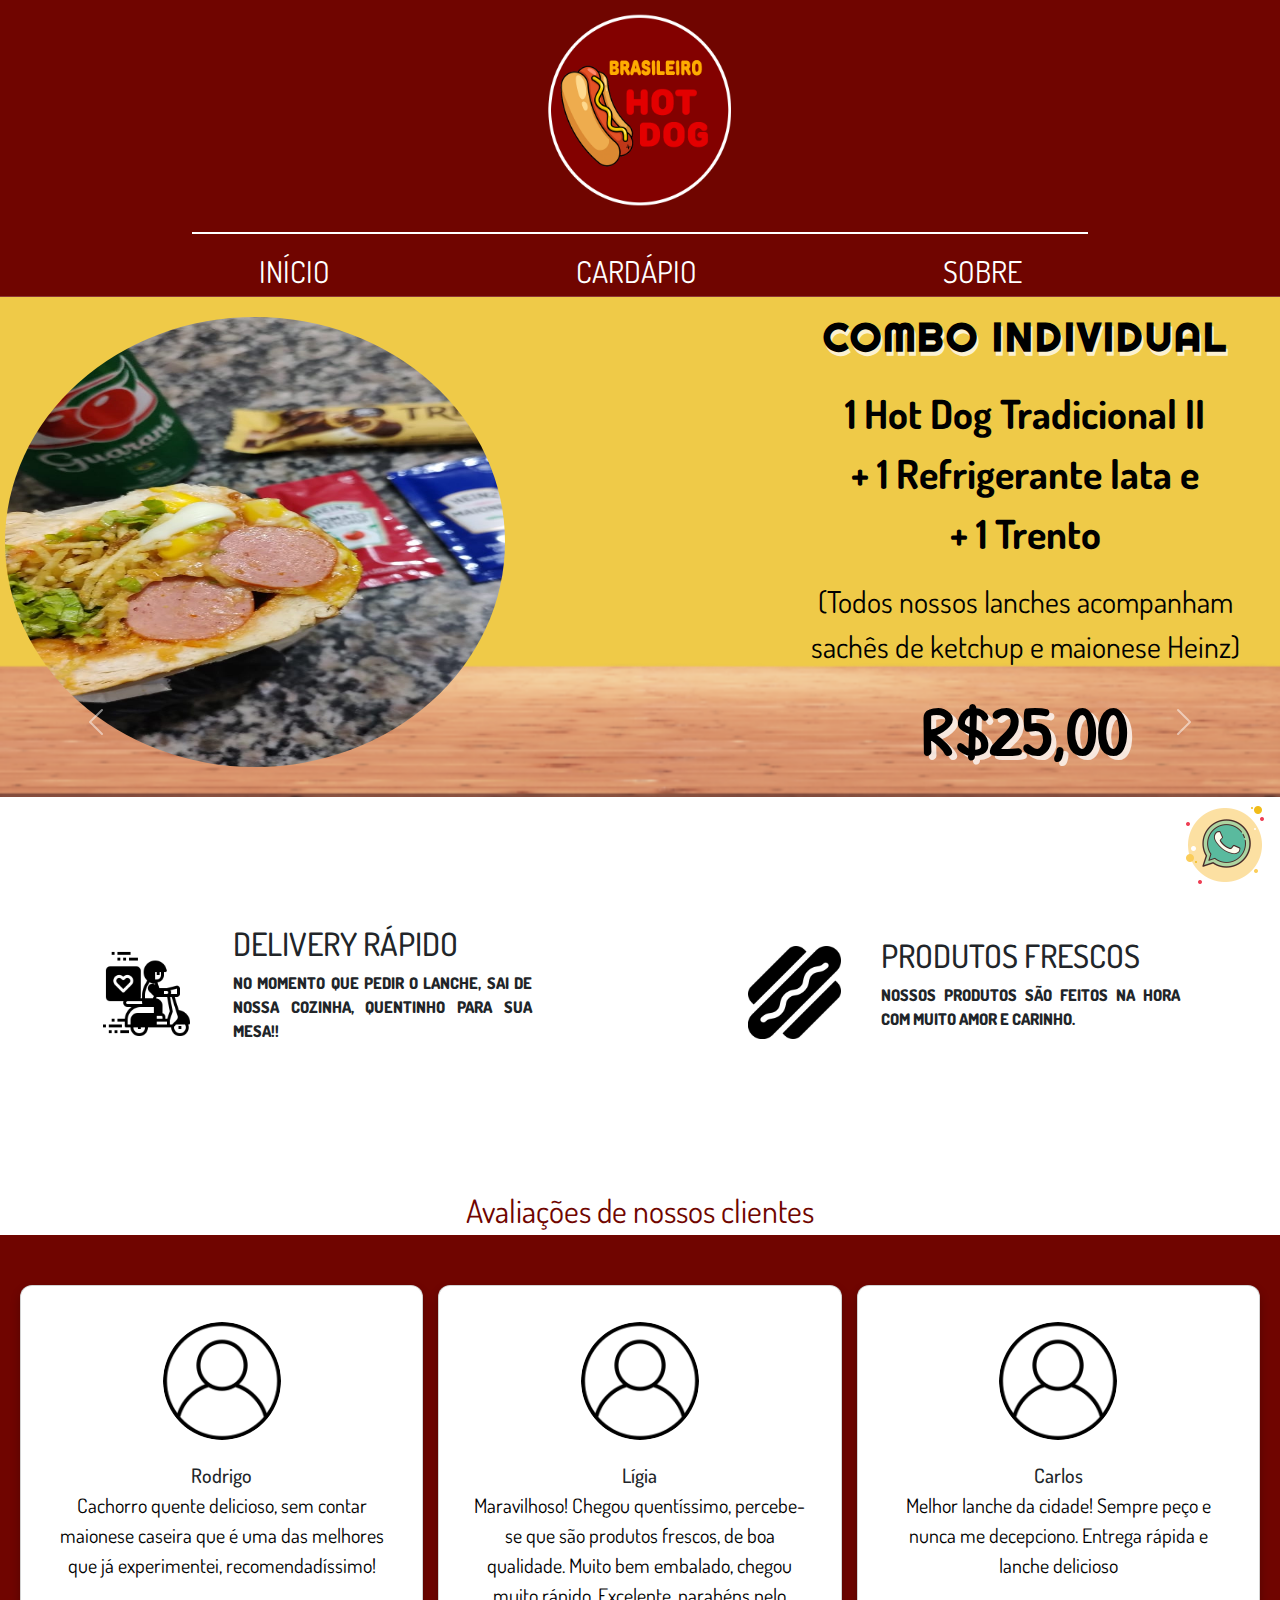
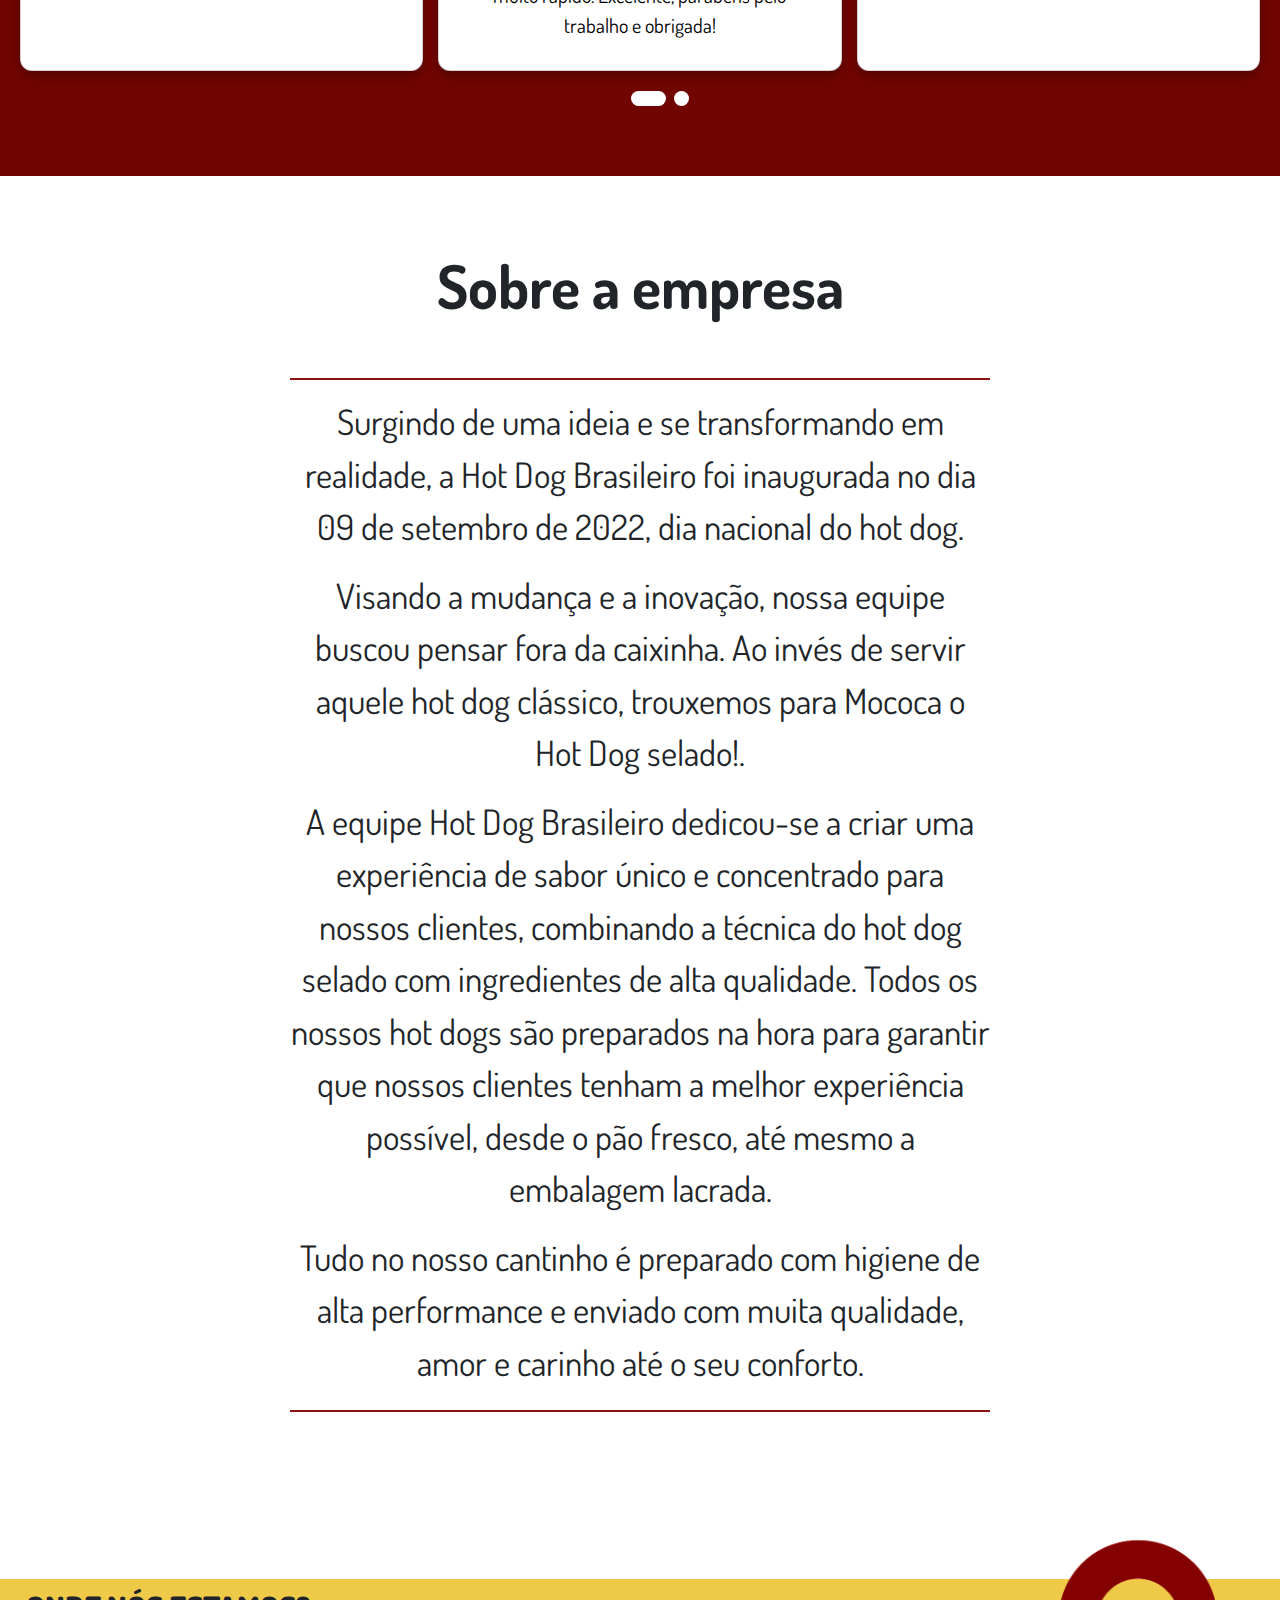
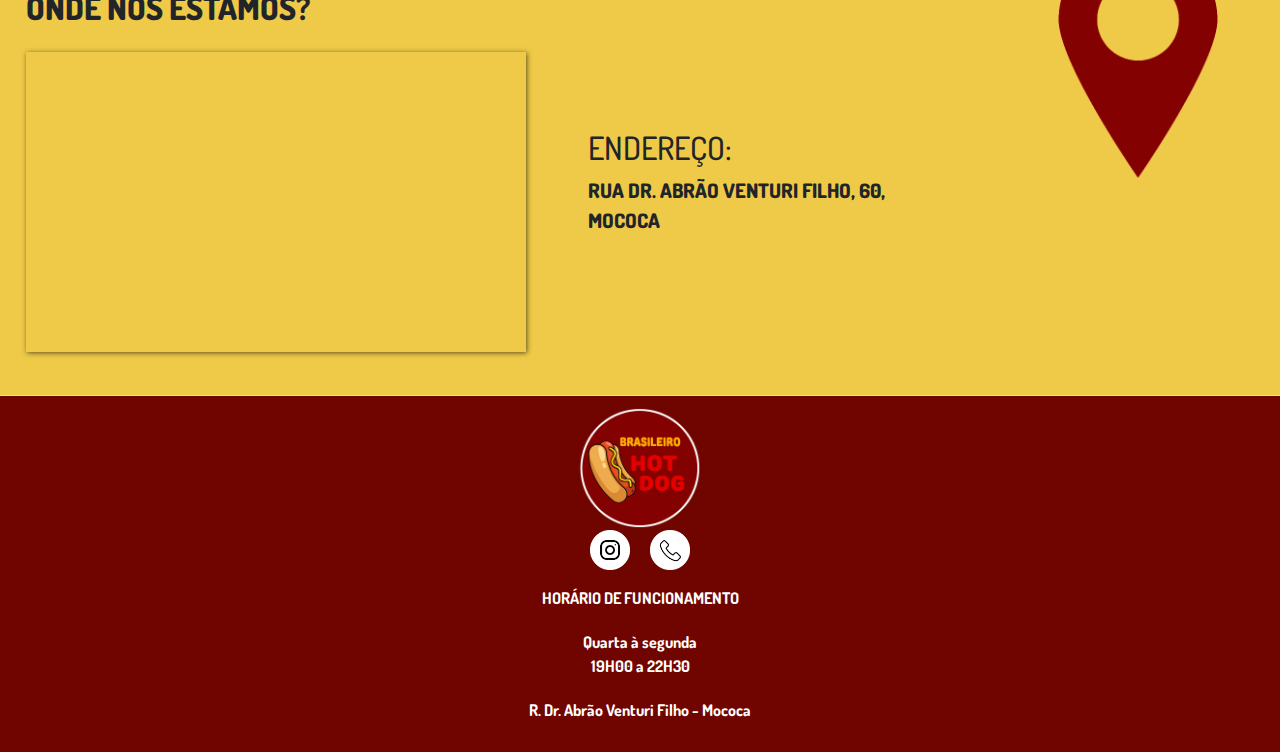
==== commit 366d171c: "Finalizando" ====
--- a/index.html
+++ b/index.html
@@ -15,8 +15,6 @@
     <link rel="stylesheet" href="css/style_Sobre.css">
     <link rel="stylesheet" href="css/style_Reset.css">
     <link rel="stylesheet" href="css/style_Avaliacao.css">
-
-    <link rel="stylesheet" href="css/style_Landscape.css">
 
     <link rel="stylesheet" href="https://fonts.googleapis.com/css2?family=Material+Symbols+Outlined:opsz,wght,FILL,GRAD@20..48,100..700,0..1,-50..200" />
 
@@ -132,6 +130,7 @@
         </section>
 
         <section>
+            <div class="title_av">Avaliações de nossos clientes</div>
             <div class="swiper_corpo">
                 <div class="swiper_container">
                     <input type="radio" name="dot" id="one">
--- a/css/style_Slider.css
+++ b/css/style_Slider.css
@@ -1,6 +1,4 @@
-div{
-    margin: 0;
-}
+
 
 
 @media screen and (min-width:1000px) {
--- a/css/style_Avaliacao.css
+++ b/css/style_Avaliacao.css
@@ -1,3 +1,11 @@
+.title_av{
+	margin: auto;
+	color: #700500;
+	font-size: 2em;
+	font-family: 'FontePrincipal';
+	text-align: center;
+}
+
 .swiper_corpo{
 	display: flex;
 	align-items: center;
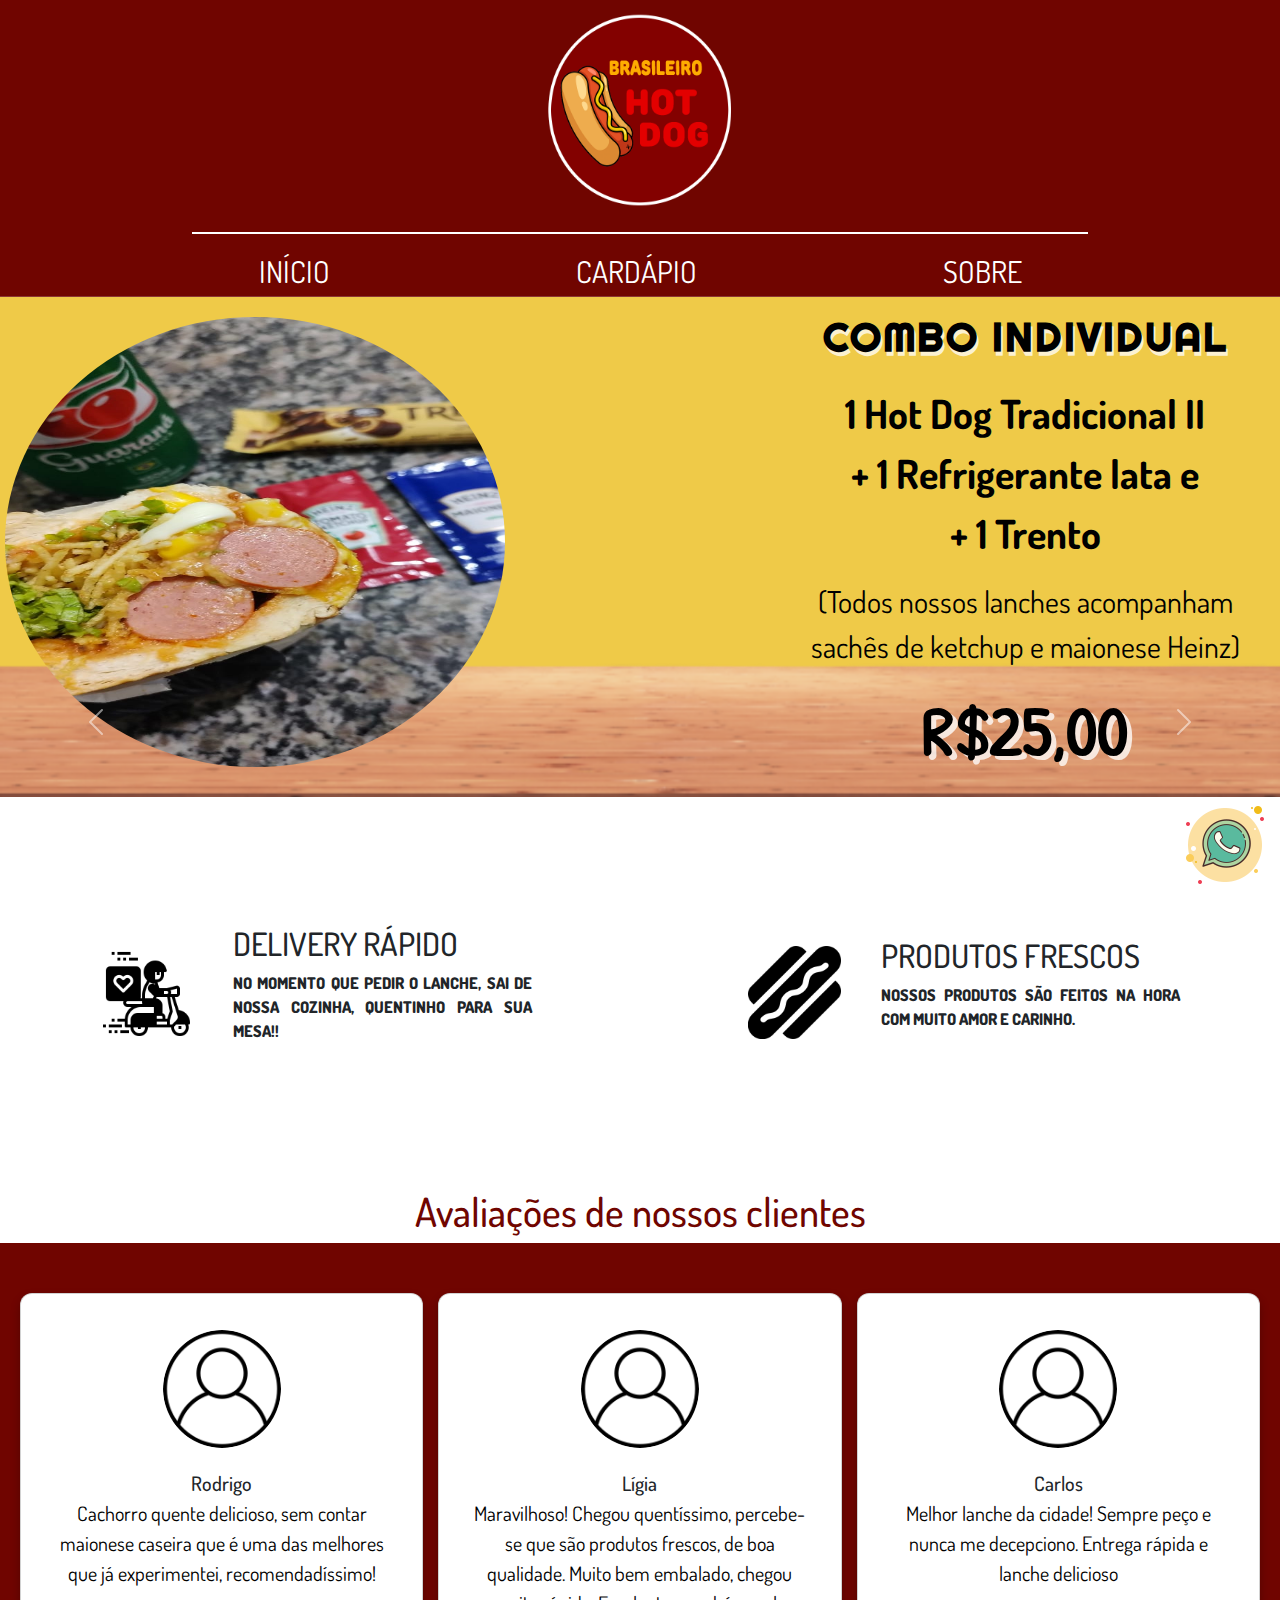
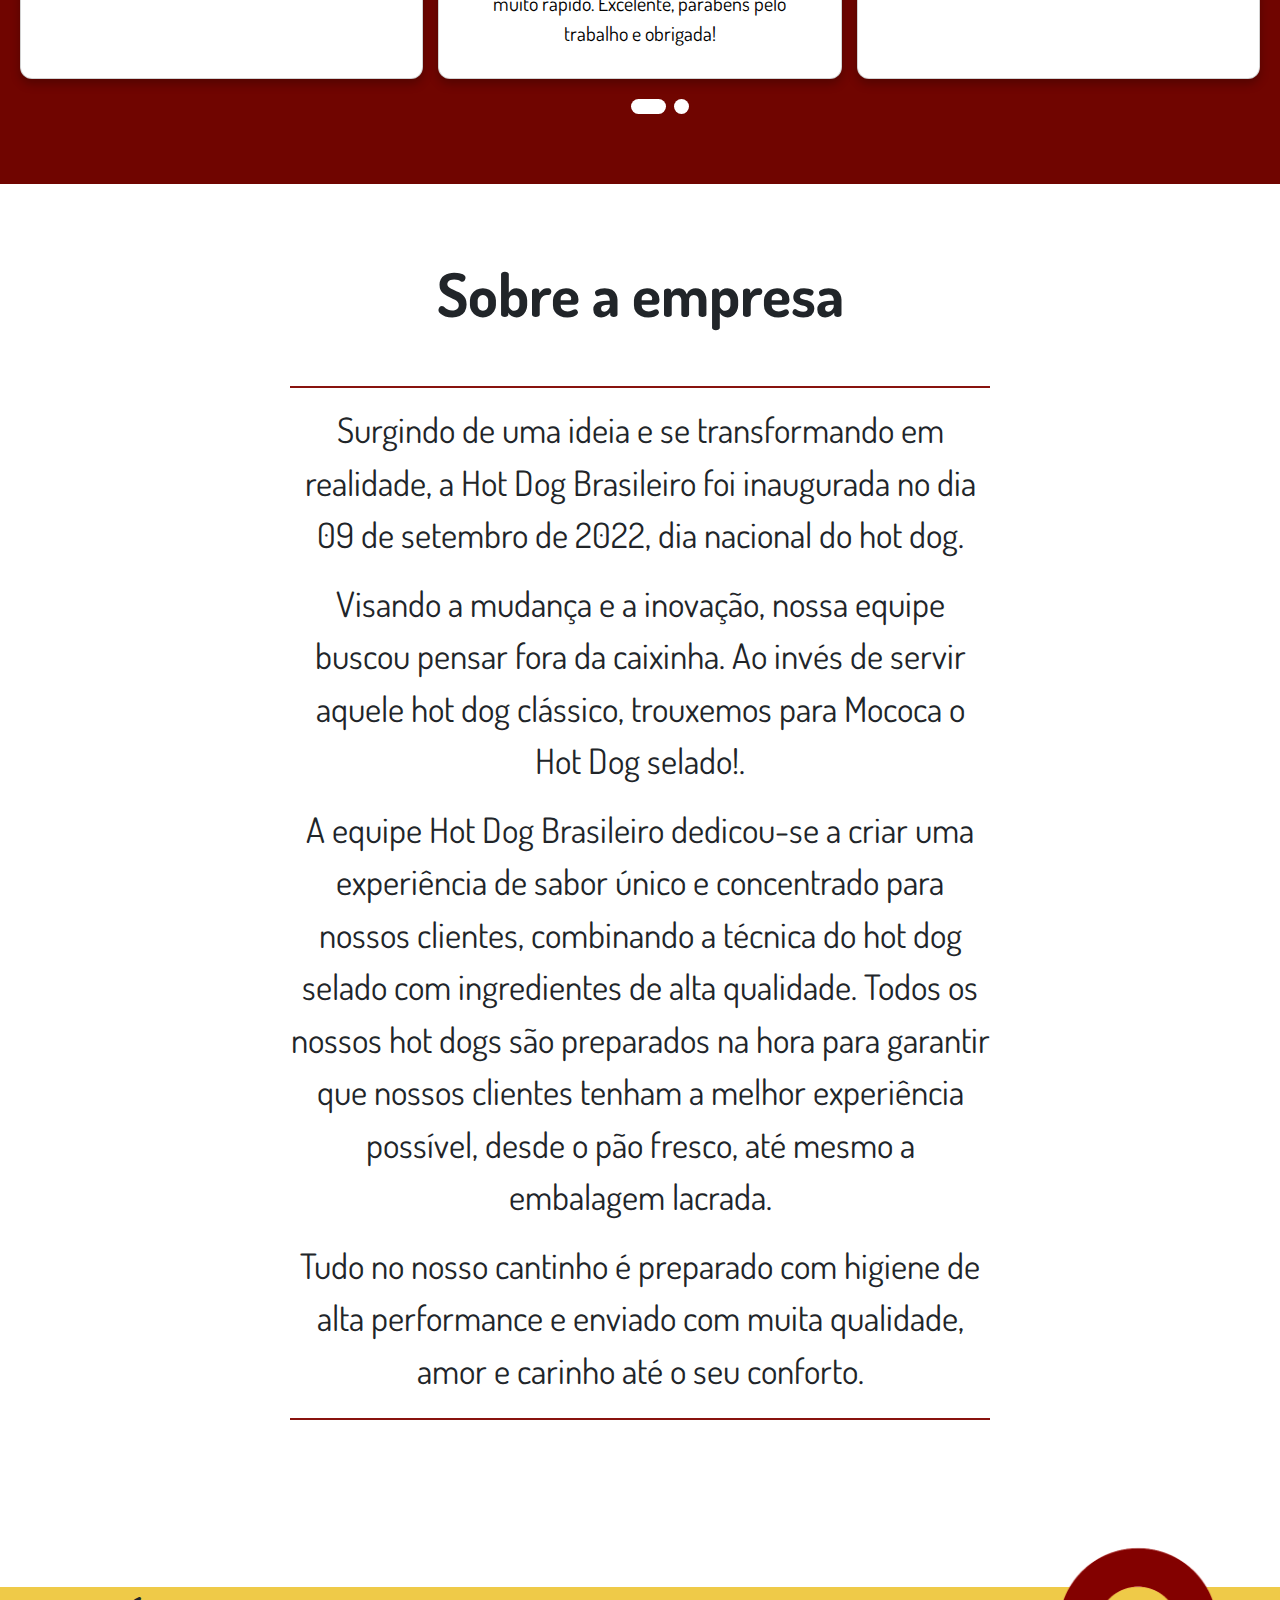
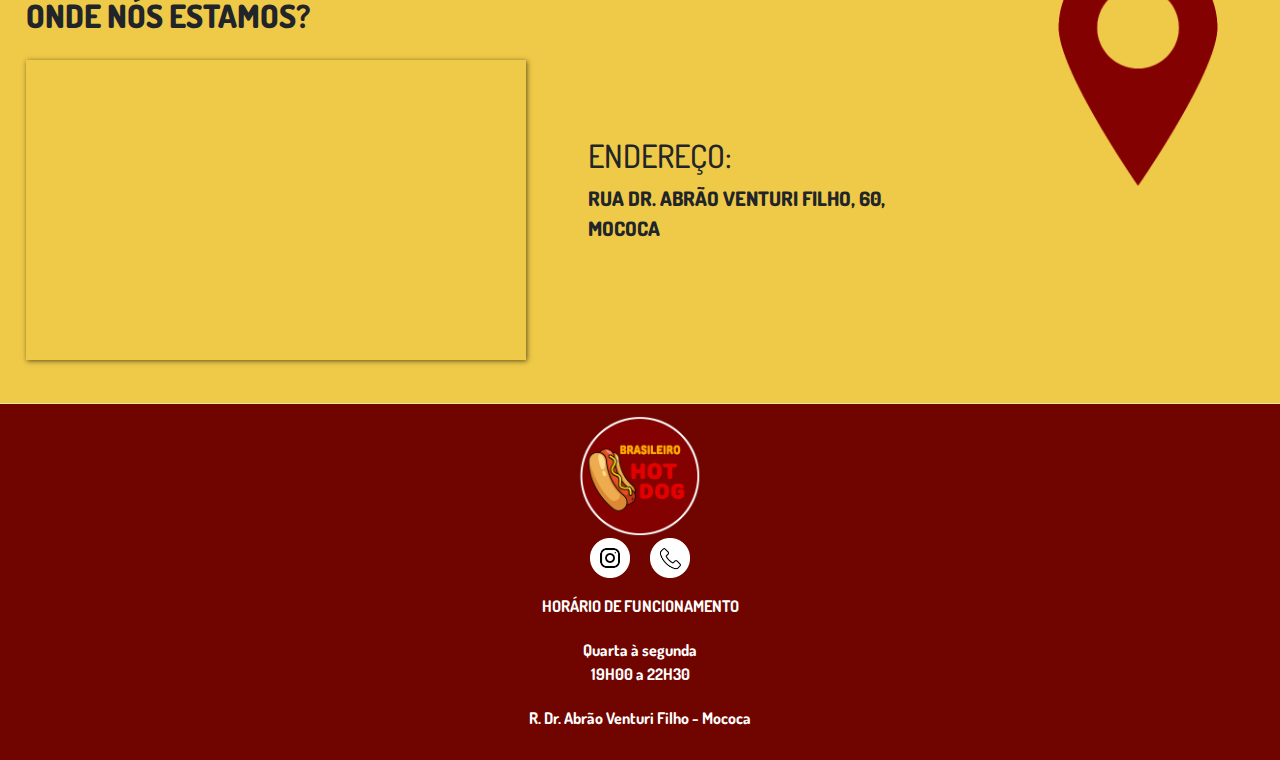
==== commit f21b596e: "ajustes finais" ====
--- a/index.html
+++ b/index.html
@@ -130,7 +130,7 @@
         </section>
 
         <section>
-            <div class="title_av">Avaliações de nossos clientes</div>
+            <div class="title_av"><h1>Avaliações de nossos clientes</h1></div>
             <div class="swiper_corpo">
                 <div class="swiper_container">
                     <input type="radio" name="dot" id="one">
--- a/css/style_Locale.css
+++ b/css/style_Locale.css
@@ -31,6 +31,7 @@
     font-size: 20px;
     font-weight: 800;
 }
+
 
 .image img{
     position: relative;
